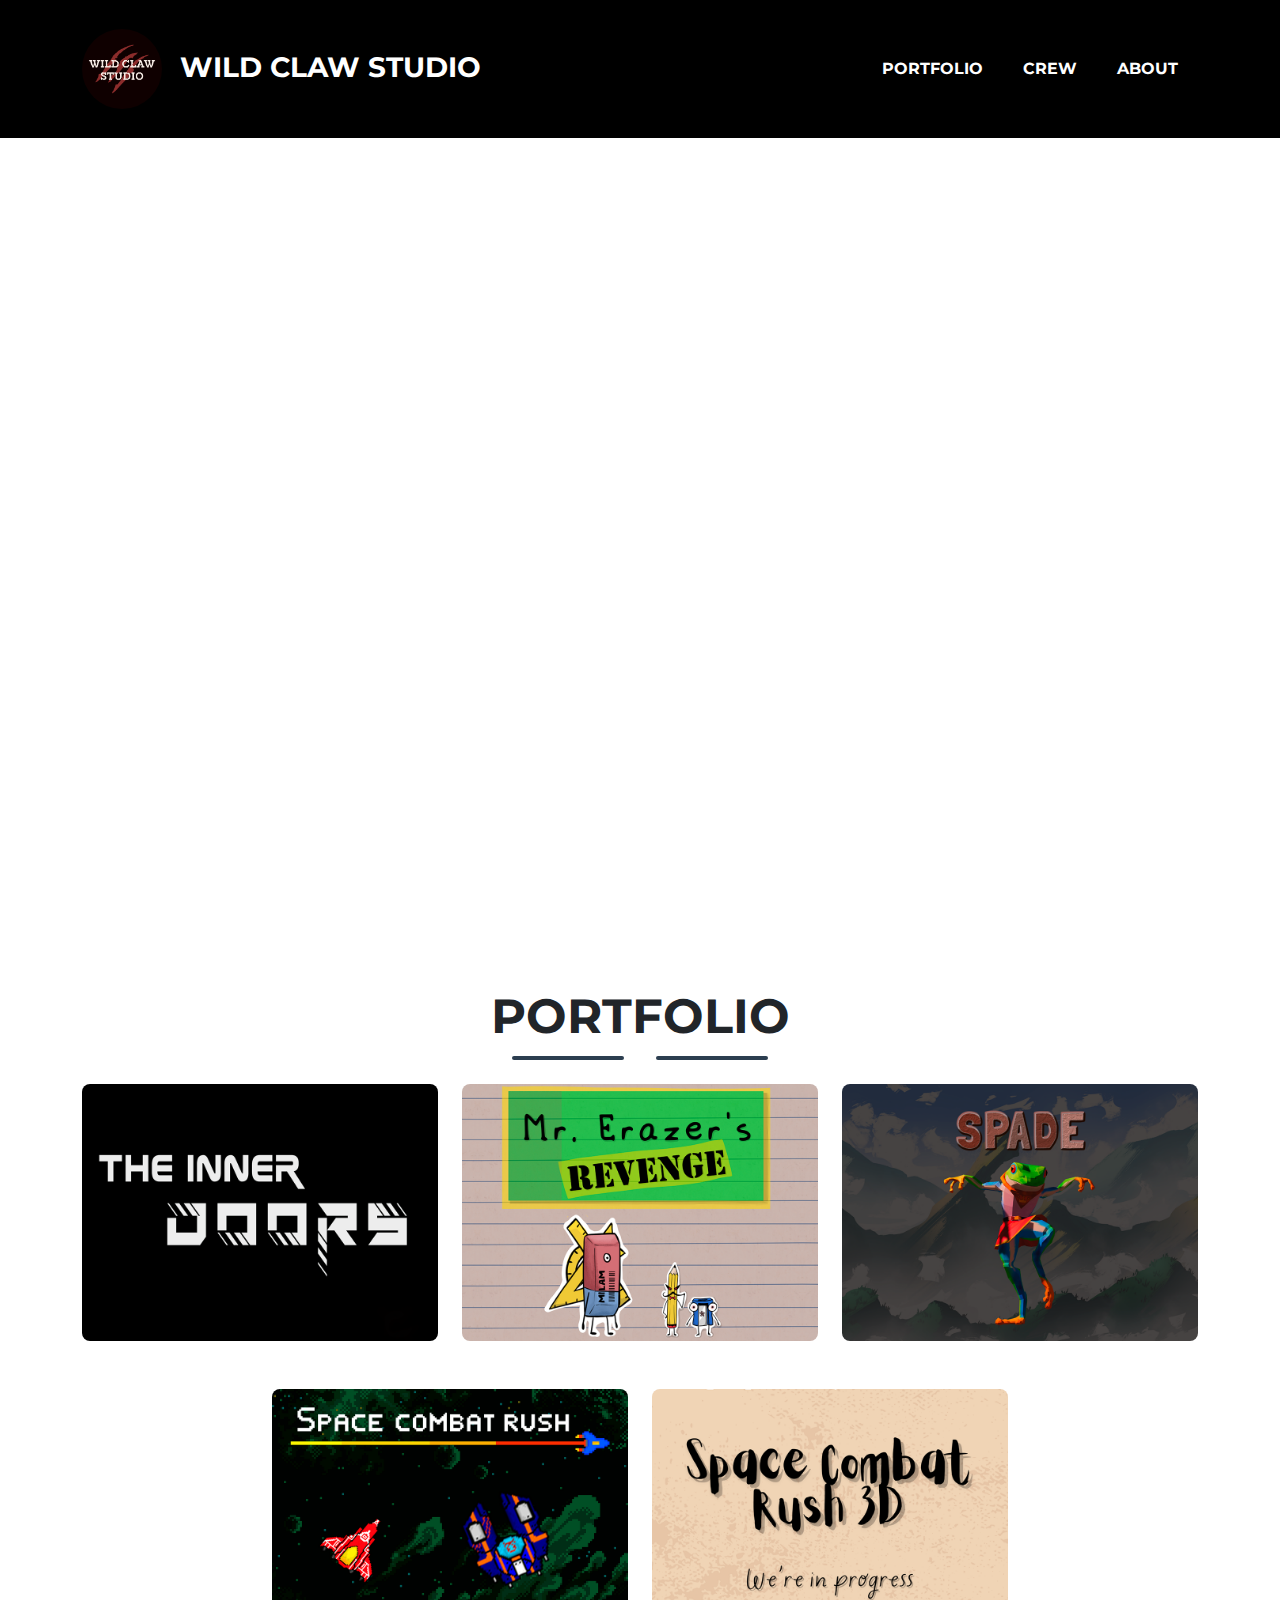
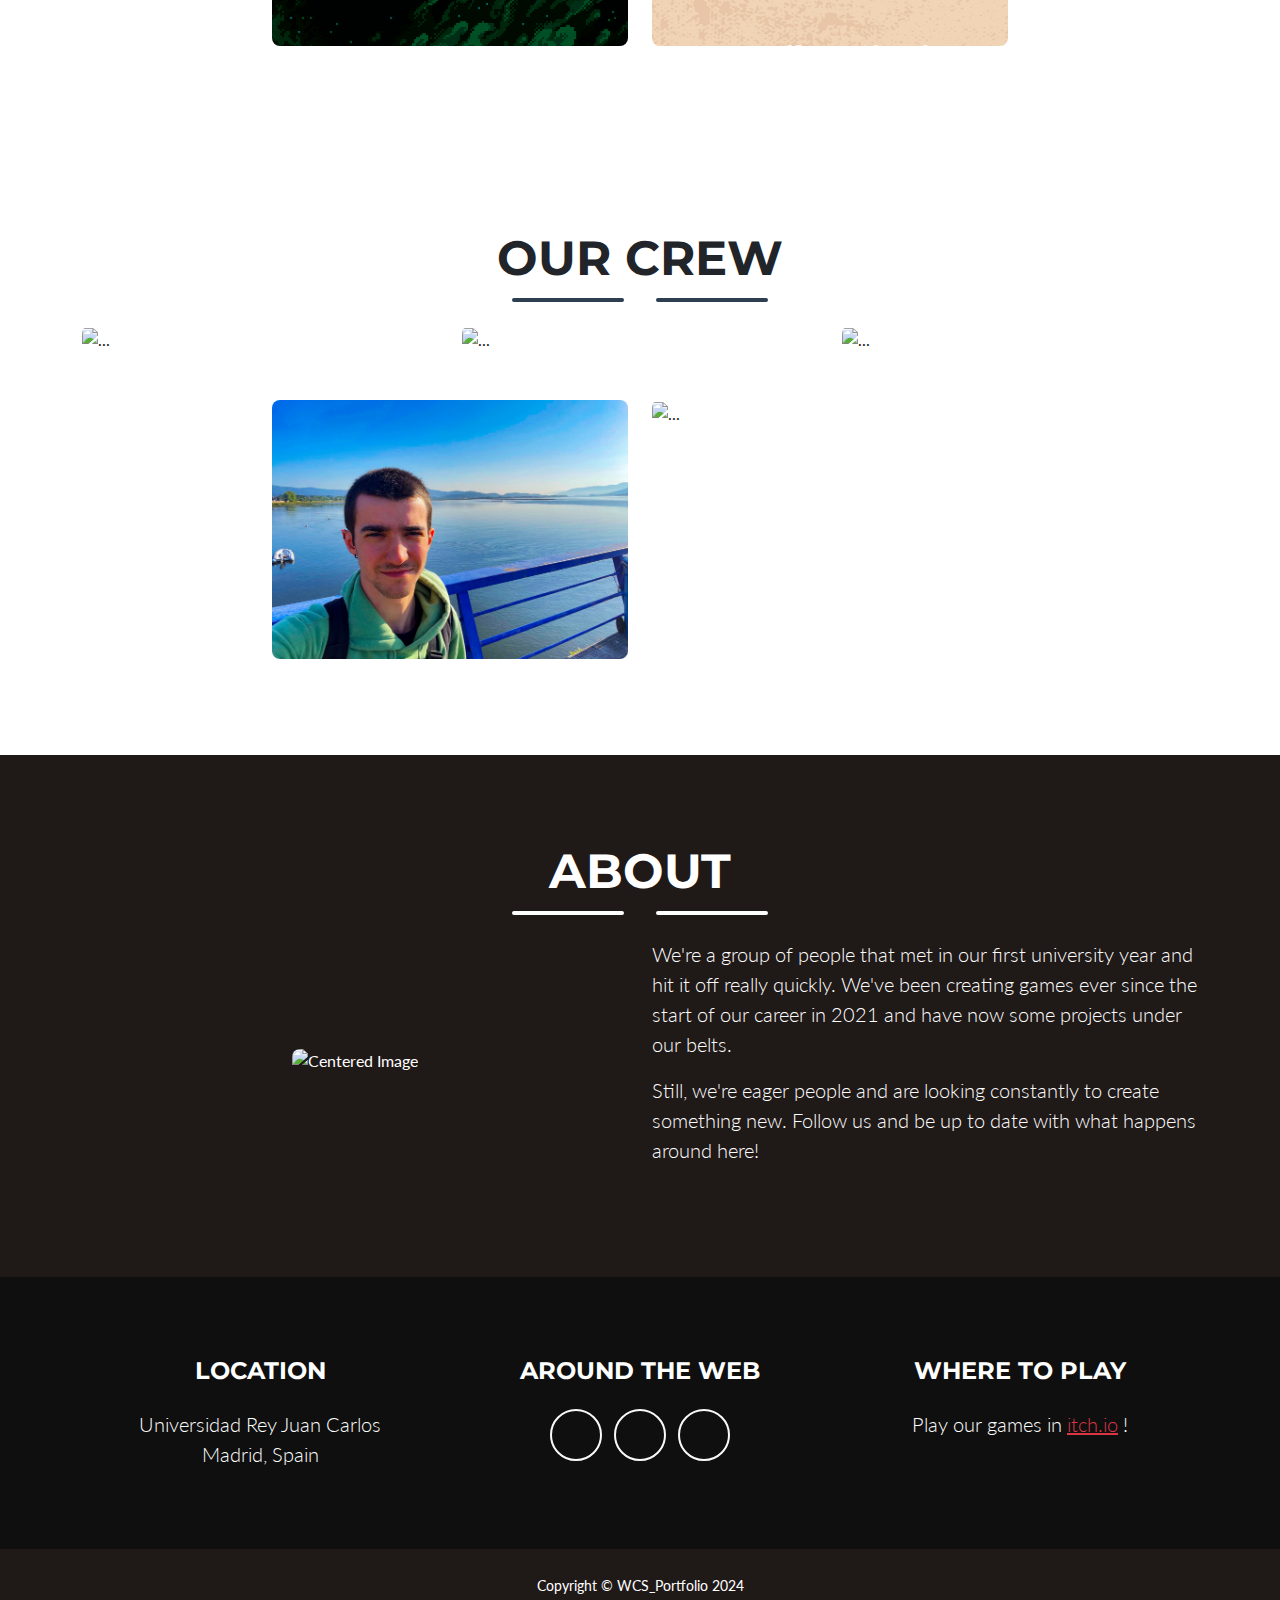
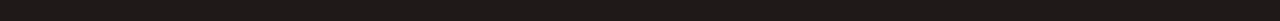
==== index.html @ 709bf6a1 "Arreglos" ====
<!DOCTYPE html>
<html lang="en">

    <head>
        <meta charset="utf-8" />
        <meta name="viewport" content="width=device-width, initial-scale=1, shrink-to-fit=no" />
        <meta name="Company portfolio" content="" />
        <meta name="Wild Claw Studio" content="" />
        <title>Wild Claw Studio - Portfolio</title>
        <!-- Favicon-->
        <link rel="icon" type="image/png" href="/assets/favicon.png" />
        <!-- Font Awesome icons (free version)-->
        <script src="https://use.fontawesome.com/releases/v6.3.0/js/all.js" crossorigin="anonymous"></script>
        <!-- Google fonts-->
        <link href="https://fonts.googleapis.com/css?family=Montserrat:400,700" rel="stylesheet" type="text/css" />
        <link href="https://fonts.googleapis.com/css?family=Lato:400,700,400italic,700italic" rel="stylesheet" type="text/css" />
        <!-- Core theme CSS (includes Bootstrap)-->
        <link href="css/styles.css" rel="stylesheet" />
    </head>

    <body id="page-top">


        <!-- Navigation-->
        <nav class="navbar navbar-expand-lg bg-black text-uppercase fixed-top" id="mainNav">
            <div class="container">
                <a class="navbar-brand" href="#page-top">
                    <!-- Wild Claw Studio Icon -->
                    <img src="assets/img/Empresa/WildClawLogo.png" alt="Wild Claw Logo" class="rounded-circle" style="width: 80px; height: 80px; margin-right: 10px;">
                    Wild Claw Studio
                </a>
                <button class="navbar-toggler text-uppercase font-weight-bold text-white rounded" type="button" data-bs-toggle="collapse" data-bs-target="#navbarResponsive" aria-controls="navbarResponsive" aria-expanded="false" aria-label="Toggle navigation" style="background-color: #dc3545">
                    Menu
                    <i class="fas fa-bars"></i>
                </button>
                <div class="collapse navbar-collapse" id="navbarResponsive">
                    <ul class="navbar-nav ms-auto">
                        <li class="nav-item mx-0 mx-lg-1"><a class="nav-link py-3 px-0 px-lg-3 rounded" href="#portfolio">Portfolio</a></li>
                        <li class="nav-item mx-0 mx-lg-1"><a class="nav-link py-3 px-0 px-lg-3 rounded" href="#Crew">Crew</a></li>
                        <li class="nav-item mx-0 mx-lg-1"><a class="nav-link py-3 px-0 px-lg-3 rounded" href="#about">About</a></li>
                    </ul>
                </div>
            </div>
        </nav>



        <!-- BANNER WITH TEXT AND VID -->
        <header class="masthead text-white text-center" style="position: relative; overflow: hidden; height: 100vh;">
            <!-- Video Banner -->
            <video autoplay loop muted id="bgVideo" style="position: absolute; width: 100%; height: 100%; top: 0; left: 0; object-fit: cover; z-index: -1;">
                <source src="assets/video/VideoBannerWeb.mp4" type="video/mp4">
                Your browser does not support the video tag.
            </video>

            <div class="container d-flex align-items-center justify-content-center flex-column" style="position: relative; z-index: 1;  height: 100vh;">
                <!-- Heading -->
                <h1 class="masthead-heading text-uppercase mb-0">Wild as the wind</h1>
                <!-- Subheading -->
                <p class="masthead-subheading font-weight-light mb-0">We claw our way to the top</p>
            </div>
        </header>



        <!-- PORTFOLIO SECTION-->
        <section class="page-section portfolio" id="portfolio">
            <div class="container">
                <!-- Portfolio Section Heading-->
                <h2 class="page-section-heading text-center text-uppercase text-secondary mb-0">Portfolio</h2>
                <!-- Icon Divider-->
                <div class="divider-custom">
                    <div class="divider-custom-line" style="color:#1a0f10"></div>
                    <div class="divider-custom-icon" style="color:#1a0f10"><i class="fas fa-star"></i></div>
                    <div class="divider-custom-line" style="color:#1a0f10"></div>
                </div>

                <!-- Portfolio Grid Items-->
                <div class="row justify-content-center">
                    <!-- Portfolio The Inner Doors Item 1-->
                    <div class="col-md-6 col-lg-4 mb-5">
                        <div class="portfolio-item mx-auto" data-bs-toggle="modal" data-bs-target="#portfolioModal1">
                            <div class="portfolio-item-caption d-flex align-items-center justify-content-center h-100 w-100">
                                <div class="portfolio-item-caption-content text-center text-white"><i class="fas fa-plus fa-3x"></i></div>
                            </div>
                            <img class="img-fluid" src="assets/img/portfolio/InnerDoors.png" alt="..." />
                        </div>
                    </div>
                    <!-- Portfolio Mr Erazer's Revenge Item 2-->
                    <div class="col-md-6 col-lg-4 mb-5">
                        <div class="portfolio-item mx-auto" data-bs-toggle="modal" data-bs-target="#portfolioModal2">
                            <div class="portfolio-item-caption d-flex align-items-center justify-content-center h-100 w-100">
                                <div class="portfolio-item-caption-content text-center text-white"><i class="fas fa-plus fa-3x"></i></div>
                            </div>
                            <img class="img-fluid" src="assets/img/portfolio/MrErazersRevenge.png" alt="..." />
                        </div>
                    </div>
                    <!-- Portfolio SPADE Item 3-->
                    <div class="col-md-6 col-lg-4 mb-5">
                        <div class="portfolio-item mx-auto" data-bs-toggle="modal" data-bs-target="#portfolioModal3">
                            <div class="portfolio-item-caption d-flex align-items-center justify-content-center h-100 w-100">
                                <div class="portfolio-item-caption-content text-center text-white"><i class="fas fa-plus fa-3x"></i></div>
                            </div>
                            <img class="img-fluid" src="assets/img/portfolio/SPADE.png" alt="..." />
                        </div>
                    </div>
                    <!-- Portfolio SCR Item 4-->
                    <div class="col-md-6 col-lg-4 mb-5 mb-lg-0">
                        <div class="portfolio-item mx-auto" data-bs-toggle="modal" data-bs-target="#portfolioModal4">
                            <div class="portfolio-item-caption d-flex align-items-center justify-content-center h-100 w-100">
                                <div class="portfolio-item-caption-content text-center text-white"><i class="fas fa-plus fa-3x"></i></div>
                            </div>
                            <img class="img-fluid" src="assets/img/portfolio/SCR.png" alt="..." />
                        </div>
                    </div>
                    <!-- Portfolio SCR 3D Item 5-->
                    <div class="col-md-6 col-lg-4 mb-5 mb-md-0">
                        <div class="portfolio-item mx-auto" data-bs-toggle="modal" data-bs-target="#portfolioModal5">
                            <div class="portfolio-item-caption d-flex align-items-center justify-content-center h-100 w-100">
                                <div class="portfolio-item-caption-content text-center text-white"><i class="fas fa-plus fa-3x"></i></div>
                            </div>
                            <img class="img-fluid" src="assets/img/portfolio/SCR3D.png" alt="..." />
                        </div>
                    </div>
                </div>
            </div>
        </section>


        <!-- DEVELOPERS SECTION -->
    <section class="page-section portfolio" id="Crew">
        <div class="container">
            <!-- Portfolio Section Heading-->
            <h2 class="page-section-heading text-center text-uppercase text-secondary mb-0">Our Crew</h2>
            <!-- Icon Divider-->
            <div class="divider-custom">
                <div class="divider-custom-line" style="color:#1a0f10"></div>
                <div class="divider-custom-icon" style="color:#1a0f10"><i class="fas fa-star"></i></div>
                <div class="divider-custom-line" style="color:#1a0f10"></div>
            </div>
            <!-- Portfolio Grid Items-->
            <div class="row justify-content-center">
            <!-- Portfolio Jose Item 1-->
                <div class="col-md-6 col-lg-4 mb-5">
                    <div class="portfolio-item mx-auto" data-bs-toggle="modal" data-bs-target="#desarrolladoresModal1">
                        <div class="portfolio-item-caption d-flex align-items-center justify-content-center h-100 w-100">
                            <div class="portfolio-item-caption-content text-center text-white"><i class="fas fa-plus fa-3x"></i></div>
                        </div>
                        <img class="img-fluid" src="assets/img/Desarrolladores/MiguelAngelExterno.png" alt="..." />
                    </div>
                </div>
                <!-- Portfolio Tasia Item 2-->
                <div class="col-md-6 col-lg-4 mb-5">
                    <div class="portfolio-item mx-auto" data-bs-toggle="modal" data-bs-target="#desarrolladoresModal2">
                        <div class="portfolio-item-caption d-flex align-items-center justify-content-center h-100 w-100">
                            <div class="portfolio-item-caption-content text-center text-white"><i class="fas fa-plus fa-3x"></i></div>
                        </div>
                        <img class="img-fluid" src="assets/img/Desarrolladores/TasiaExterno.png" alt="..." />
                    </div>
                </div>
                <!-- Portfolio Jesus Item 3-->
                <div class="col-md-6 col-lg-4 mb-5">
                    <div class="portfolio-item mx-auto" data-bs-toggle="modal" data-bs-target="#desarrolladoresModal3">
                        <div class="portfolio-item-caption d-flex align-items-center justify-content-center h-100 w-100">
                            <div class="portfolio-item-caption-content text-center text-white"><i class="fas fa-plus fa-3x"></i></div>
                        </div>
                        <img class="img-fluid" src="assets/img/Desarrolladores/JesusExterno.png" alt="..." />
                    </div>
                </div>
                <!-- Portfolio Jorge Item 4-->
                <div class="col-md-6 col-lg-4 mb-5 mb-lg-0">
                    <div class="portfolio-item mx-auto" data-bs-toggle="modal" data-bs-target="#desarrolladoresModal4">
                        <div class="portfolio-item-caption d-flex align-items-center justify-content-center h-100 w-100">
                            <div class="portfolio-item-caption-content text-center text-white"><i class="fas fa-plus fa-3x"></i></div>
                        </div>
                        <img class="img-fluid" src="assets/img/Desarrolladores/JorgeExterno.png" alt="..." />
                    </div>
                </div>
                <!-- Portfolio Miguel Angel Item 5-->
                <div class="col-md-6 col-lg-4 mb-5 mb-md-0">
                    <div class="portfolio-item mx-auto" data-bs-toggle="modal" data-bs-target="#desarrolladoresModal5">
                        <div class="portfolio-item-caption d-flex align-items-center justify-content-center h-100 w-100">
                            <div class="portfolio-item-caption-content text-center text-white"><i class="fas fa-plus fa-3x"></i></div>
                        </div>
                        <img class="img-fluid" src="assets/img/Desarrolladores/MiguelAngelExterno.png" alt="..." />
                    </div>
                </div>
            </div>
        </div>
    </section>


        <!-- ABOUT SECTION -->
        <section class="page-section text-white mb-0" id="about" style="background-color: rgb(31, 25, 24)">
            <div class="container">
                <!-- About Section Heading-->
                <h2 class="page-section-heading text-center text-uppercase text-white">About</h2>
                <!-- Icon Divider-->
                <div class="divider-custom divider-light">
                    <div class="divider-custom-line"></div>
                    <div class="divider-custom-icon"><i class="fas fa-star"></i></div>
                    <div class="divider-custom-line"></div>
                </div>
                <!-- About Section Content-->
                <div class="row justify-content-center align-items-center"> <!-- Center the row content -->
                    <div class="col-lg-6 text-center"> <!-- Center image inside this column -->
                        <img src="assets/img/Empresa/ImagenEquipo.png" class="img-fluid rounded" alt="Centered Image" style="max-width: 75%; height: auto;">
                    </div>
                    <div class="col-lg-6"> <!-- Text column -->
                        <p class="lead mb-3">We're a group of people that met in our first university year and hit it off really quickly. We've been creating games ever since the start of our career in 2021 and have now some projects under our belts.</p>
                        <p class="lead">Still, we're eager people and are looking constantly to create something new. Follow us and be up to date with what happens around here!</p>
                    </div>
                </div>
            </div>
        </section>

        <!-- Footer-->
        <footer class="footer text-center">
            <div class="container">
                <div class="row">
                    <!-- Footer Location-->
                    <div class="col-lg-4 mb-5 mb-lg-0">
                        <h4 class="text-uppercase mb-4">Location</h4>
                        <p class="lead mb-0">
                            Universidad Rey Juan Carlos
                            <br />
                            Madrid, Spain
                        </p>
                    </div>
                    <!-- Footer Social Icons-->
                    <div class="col-lg-4 mb-5 mb-lg-0">
                        <h4 class="text-uppercase mb-4">Around the Web</h4>
                        <a class="btn btn-outline-light btn-social mx-1" href="https://www.youtube.com/@WildClawGS?app=desktop"><i class="fab fa-fw fa-youtube"></i></a>
                        <a class="btn btn-outline-light btn-social mx-1" href="https://www.instagram.com/wild_claw_studio?utm_source=ig_web_button_share_sheet&igsh=ZDNlZDc0MzIxNw=="><i class="fab fa-fw fa-instagram"></i></a>
                        <a class="btn btn-outline-light btn-social mx-1" href="https://x.com/WildClawStudio"><i class="fab fa-fw fa-twitter"></i></a> 
                        <!-- <a class="btn btn-outline-light btn-social mx-1" href="#!"><i class="fab fa-fw fa-dribbble"></i></a> -->
                    </div>
                    <!-- Footer About Text-->
                    <div class="col-lg-4">
                        <h4 class="text-uppercase mb-4">Where to play</h4>
                        <p class="lead mb-0">
                            Play our games in
                            <a href="https://wild-claw-studio.itch.io/">itch.io</a>
                            !
                        </p>
                    </div>
                </div>
            </div>
        </footer>
        <!-- Copyright Section-->
        <div class="copyright py-4 text-center text-white">
            <div class="container"><small>Copyright &copy; WCS_Portfolio 2024</small></div>
        </div>



        <!-- PORTFOLIO MODALS-->
        <!-- Portfolio The Inner Doors Modal 1-->
        <div class="portfolio-modal modal fade" id="portfolioModal1" tabindex="-1" aria-labelledby="portfolioModal1" aria-hidden="true">
            <div class="modal-dialog modal-xl">
                <div class="modal-content">
                    <div class="modal-header border-0">
                        <button class="btn-close" type="button" data-bs-dismiss="modal" aria-label="Close"></button>
                    </div>
                    <div class="modal-body text-center pb-5">
                        <div class="container">
                            <div class="row justify-content-center">
                                <div class="col-lg-8">
                                    <!-- Portfolio Modal - Title-->
                                    <h2 class="portfolio-modal-title text-secondary text-uppercase mb-0">The Inner Doors</h2>
                                    <!-- Icon Divider-->
                                    <div class="divider-custom">
                                        <div class="divider-custom-line" style="color:#1a0f10"></div>
                                        <div class="divider-custom-icon" style="color:#1a0f10"><i class="fas fa-star"></i></div>
                                        <div class="divider-custom-line" style="color:#1a0f10"></div>
                                    </div>
                                    <!-- Portfolio Modal - Video -->
                                    <div class="video-container">
                                        <iframe id="videoIframe" src="https://www.youtube.com/embed/ds75GTA6XdU?si=R1LCdUAEMw5RJts6" frameborder="0" allowfullscreen></iframe>
                                    </div>
                                    <!-- Portfolio Modal catch text-->
                                    <p class="mb-4"></p>
                                    <p class="mb-0">Inmerse yourself in a futuristic world full of tension and mystery where everything looks like a game.</p>
                                    <p class="mb-4">Just... maybe... your decisions tell something about yourself outside of the game.</p>
                                    <!-- Portfolio Modal - Text with URL to Itchio page-->
                                    <p class="mb-4">Download our game on <a href="https://tasiatas.itch.io/the-inner-doors" target="_blank" rel="noopener noreferrer">Itch.io</a></p>
                                    <button class="btn btn-primary" data-bs-dismiss="modal">
                                        <i class="fas fa-xmark fa-fw"></i>
                                        Close Window
                                    </button>
                                </div>
                            </div>
                        </div>
                    </div>
                </div>
            </div>
        </div>
        <!-- SCRIPTS FOR MODALS -->
        <script>
            // Detener el video al cerrar el modal
            const videoModal = document.getElementById('portfolioModal1');
            videoModal.addEventListener('hidden.bs.modal', function () {
                const videoIframe = document.getElementById('videoIframe');
                videoIframe.src = videoIframe.src; // Reinicia el iframe para detener la reproducción
            });
        </script>

        <!-- Portfolio Mr Erazer's Revenge Modal 2-->
        <div class="portfolio-modal modal fade" id="portfolioModal2" tabindex="-1" aria-labelledby="portfolioModal2" aria-hidden="true">
            <div class="modal-dialog modal-xl">
                <div class="modal-content">
                    <div class="modal-header border-0"><button class="btn-close" type="button" data-bs-dismiss="modal" aria-label="Close"></button></div>
                    <div class="modal-body text-center pb-5">
                        <div class="container">
                            <div class="row justify-content-center">
                                <div class="col-lg-8">
                                    <!-- Portfolio Modal - Title-->
                                    <h2 class="portfolio-modal-title text-secondary text-uppercase mb-0">Mr. Erazer´s revenge</h2>
                                    <!-- Icon Divider-->
                                    <div class="divider-custom">
                                        <div class="divider-custom-line" style="color:#1a0f10"></div>
                                        <div class="divider-custom-icon" style="color:#1a0f10"><i class="fas fa-star"></i></div>
                                        <div class="divider-custom-line" style="color:#1a0f10"></div>
                                    </div>
                                    <!-- Portfolio Modal - Carrousel-->
                                    <div id="carouselExample" class="carousel slide mb-4" data-bs-ride="carousel">
                                        <div class="carousel-inner">
                                            <!-- Image 1 -->
                                            <div class="carousel-item active">
                                                <img class="img-fluid rounded" src="assets/img/portfolio/MERImg1.png" alt="Image 1">
                                            </div>
                                            <!-- Image 2 -->
                                            <div class="carousel-item">
                                                <img class="img-fluid rounded" src="assets/img/portfolio/MERImg2.png" alt="Image 2">
                                            </div>
                                            <!-- Image 3 -->
                                            <div class="carousel-item">
                                                <img class="img-fluid rounded" src="assets/img/portfolio/MERImg3.png" alt="Image 3">
                                            </div>
                                        </div>
                                        <!-- Carousel Controls -->
                                        <button class="carousel-control-prev" type="button" data-bs-target="#carouselExample" data-bs-slide="prev">
                                            <span class="carousel-control-prev-icon" aria-hidden="true"></span>
                                            <span class="visually-hidden">Previous</span>
                                        </button>
                                        <button class="carousel-control-next" type="button" data-bs-target="#carouselExample" data-bs-slide="next">
                                            <span class="carousel-control-next-icon" aria-hidden="true"></span>
                                            <span class="visually-hidden">Next</span>
                                        </button>
                                    </div>
                                    <!-- Portfolio Modal - Text-->
                                    <p class="mb-0">Come help our dear darling Mr Erazer to get his revenge on our final bosses!</p>
                                    <p class="mb-4">Have some fun playing a difficult platform game while enjoying some nice views!</p>
                                    <p class="mb-4">Download our game on <a href="https://lordorco.itch.io/mr-erazers-revenge" target="_blank" rel="noopener noreferrer">Itch.io</a></p>
                                    <button class="btn btn-primary" data-bs-dismiss="modal">
                                        <i class="fas fa-xmark fa-fw"></i>
                                        Close Window
                                    </button>
                                </div>
                            </div>
                        </div>
                    </div>
                </div>
            </div>
        </div>

        <!-- Portfolio Modal 3-->
        <div class="portfolio-modal modal fade" id="portfolioModal3" tabindex="-1" aria-labelledby="portfolioModal3" aria-hidden="true">
            <div class="modal-dialog modal-xl">
                <div class="modal-content">
                    <div class="modal-header border-0"><button class="btn-close" type="button" data-bs-dismiss="modal" aria-label="Close"></button></div>
                    <div class="modal-body text-center pb-5">
                        <div class="container">
                            <div class="row justify-content-center">
                                <div class="col-lg-8">
                                    <!-- Portfolio Modal - Title-->
                                    <h2 class="portfolio-modal-title text-secondary text-uppercase mb-0">SPADE</h2>
                                    <!-- Icon Divider-->
                                    <div class="divider-custom">
                                        <div class="divider-custom-line" style="color:#1a0f10"></div>
                                        <div class="divider-custom-icon" style="color:#1a0f10"><i class="fas fa-star"></i></div>
                                        <div class="divider-custom-line" style="color:#1a0f10"></div>
                                    </div>
                                    <!-- Portfolio Modal - Carrousel-->
                                    <div id="carouselExample2" class="carousel slide mb-4" data-bs-ride="carousel">
                                        <div class="carousel-inner">
                                            <!-- Image 1 -->
                                            <div class="carousel-item active">
                                                <img class="img-fluid rounded" src="assets/img/portfolio/SPADEImg1.png" alt="Image 1">
                                            </div>
                                            <!-- Image 2 -->
                                            <div class="carousel-item">
                                                <img class="img-fluid rounded" src="assets/img/portfolio/SPADEImg2.png" alt="Image 2">
                                            </div>
                                            <!-- Image 3 -->
                                            <div class="carousel-item">
                                                <img class="img-fluid rounded" src="assets/img/portfolio/SPADEImg3.png" alt="Image 3">
                                            </div>
                                        </div>
                                        <!-- Carousel Controls -->
                                        <button class="carousel-control-prev" type="button" data-bs-target="#carouselExample2" data-bs-slide="prev">
                                            <span class="carousel-control-prev-icon" aria-hidden="true"></span>
                                            <span class="visually-hidden">Previous</span>
                                        </button>
                                        <button class="carousel-control-next" type="button" data-bs-target="#carouselExample2" data-bs-slide="next">
                                            <span class="carousel-control-next-icon" aria-hidden="true"></span>
                                            <span class="visually-hidden">Next</span>
                                        </button>
                                    </div>
                                    <!-- Portfolio Modal - Text-->
                                        <p class="mb-0">You like challenging games that just about screw with you?</p>
                                        <p class="mb-0">Everything is set so that you make a mistake.</p>
                                        <p class="mb-4">But you will be a nice person and help Foggy reach his destination, won't you?</p>
                                        <p class="mb-0">You can play or first small demo, but be on the loop for when we release this game!</p>
                                        <p class="mb-4">Download our game on <a href="https://wild-claw-studio.itch.io/spade" target="_blank" rel="noopener noreferrer">Itch.io</a></p>
                                        <button class="btn btn-primary" data-bs-dismiss="modal">
                                        <i class="fas fa-xmark fa-fw"></i>
                                        Close Window
                                    </button>
                                </div>
                            </div>
                        </div>
                    </div>
                </div>
            </div>
        </div>

        <!-- Portfolio Modal 4-->
        <div class="portfolio-modal modal fade" id="portfolioModal4" tabindex="-1" aria-labelledby="portfolioModal4" aria-hidden="true">
            <div class="modal-dialog modal-xl">
                <div class="modal-content">
                    <div class="modal-header border-0"><button class="btn-close" type="button" data-bs-dismiss="modal" aria-label="Close"></button></div>
                    <div class="modal-body text-center pb-5">
                        <div class="container">
                            <div class="row justify-content-center">
                                <div class="col-lg-8">
                                    <!-- Portfolio Modal - Title-->
                                    <h2 class="portfolio-modal-title text-secondary text-uppercase mb-0">Space Combat Rush</h2>
                                    <!-- Icon Divider-->
                                    <div class="divider-custom">
                                        <div class="divider-custom-line" style="color:#1a0f10"></div>
                                        <div class="divider-custom-icon" style="color:#1a0f10"><i class="fas fa-star"></i></div>
                                        <div class="divider-custom-line" style="color:#1a0f10"></div>
                                    </div>
                                    <!-- Portfolio Modal - Carrousel-->
                                    <div id="carouselExample3" class="carousel slide mb-4" data-bs-ride="carousel">
                                        <div class="carousel-inner">
                                            <!-- Image 1 -->
                                            <div class="carousel-item active">
                                                <img class="img-fluid rounded" src="assets/img/portfolio/SCRImg1.png" alt="Image 1">
                                            </div>
                                            <!-- Image 2 -->
                                            <div class="carousel-item">
                                                <img class="img-fluid rounded" src="assets/img/portfolio/SCRImg2.png" alt="Image 2">
                                            </div>
                                            <!-- Image 3 -->
                                            <div class="carousel-item">
                                                <img class="img-fluid rounded" src="assets/img/portfolio/SCRImg3.png" alt="Image 3">
                                            </div>
                                        </div>
                                        <!-- Carousel Controls -->
                                        <button class="carousel-control-prev" type="button" data-bs-target="#carouselExample3" data-bs-slide="prev">
                                            <span class="carousel-control-prev-icon" aria-hidden="true"></span>
                                            <span class="visually-hidden">Previous</span>
                                        </button>
                                        <button class="carousel-control-next" type="button" data-bs-target="#carouselExample3" data-bs-slide="next">
                                            <span class="carousel-control-next-icon" aria-hidden="true"></span>
                                            <span class="visually-hidden">Next</span>
                                        </button>
                                    </div>
                                    <!-- Portfolio Modal - Text-->
                                    <p class="mb-4">Following the classical arcade games, we bring you a simple one about spacecrafts that you can use to challenge your friends!</p>
                                    <p class="mb-4">Download our game on <a href="https://tasiatas.itch.io/space-combat-rush" target="_blank" rel="noopener noreferrer">Itch.io</a></p>
                                    <button class="btn btn-primary" data-bs-dismiss="modal">
                                        <i class="fas fa-xmark fa-fw"></i>
                                        Close Window
                                    </button>
                                </div>
                            </div>
                        </div>
                    </div>
                </div>
            </div>
        </div>

        <!-- Portfolio Modal 5-->
        <div class="portfolio-modal modal fade" id="portfolioModal5" tabindex="-1" aria-labelledby="portfolioModal5" aria-hidden="true">
            <div class="modal-dialog modal-xl">
                <div class="modal-content">
                    <div class="modal-header border-0"><button class="btn-close" type="button" data-bs-dismiss="modal" aria-label="Close"></button></div>
                    <div class="modal-body text-center pb-5">
                        <div class="container">
                            <div class="row justify-content-center">
                                <div class="col-lg-8">
                                    <!-- Portfolio Modal - Title-->
                                    <h2 class="portfolio-modal-title text-secondary text-uppercase mb-0">Space Combat Rush 3D</h2>
                                    <!-- Icon Divider-->
                                    <div class="divider-custom">
                                        <div class="divider-custom-line" style="color:#1a0f10"></div>
                                        <div class="divider-custom-icon" style="color:#1a0f10"><i class="fas fa-star"></i></div>
                                        <div class="divider-custom-line" style="color:#1a0f10"></div>
                                    </div>
                                    <!-- Portfolio Modal - Image-->
                                    <img class="img-fluid rounded mb-5" src="assets/img/portfolio/SCR3D.png" alt="..." />
                                    <!-- Portfolio Modal - Text-->
                                    <p class="mb-0">The return of Space Combat Rush but better and in 3D! You will also be able to play from different computers now!</p>
                                    <p class="mb-4">Follow us on our social media and be the first to know when it's out!</p>
                                    <p class="mb-4">You can also try testing our game on <a href="https://wild-claw-studio.itch.io/space-combat-rush-3d" target="_blank" rel="noopener noreferrer">Itch.io</a></p>
                                    <button class="btn btn-primary" data-bs-dismiss="modal">
                                        <i class="fas fa-xmark fa-fw"></i>
                                        Close Window
                                    </button>
                                </div>
                            </div>
                        </div>
                    </div>
                </div>
            </div>
        </div>

        <!-- Developer Modals-->
        <!-- Developer Jose Modal 1-->
        <div class="portfolio-modal modal fade" id="desarrolladoresModal1" tabindex="-1" aria-labelledby="desarrolladoresModal1" aria-hidden="true">
            <div class="modal-dialog modal-xl">
                <div class="modal-content">
                    <div class="modal-header border-0"><button class="btn-close" type="button" data-bs-dismiss="modal" aria-label="Close"></button></div>
                    <div class="modal-body text-center pb-5">
                        <div class="container">
                            <div class="row justify-content-center">
                                <div class="col-lg-8">
                                    <!-- Portfolio Modal Content -->
                                    <h2 class="portfolio-modal-title text-secondary text-uppercase mb-0">José Antonio</h2>
                                    <h4 class="portfolio-modal-subtitle text-secondary text-uppercase mb-0">full programmer</h4>

                                    <!-- Content with Flexbox -->
                                    <div class="modal-body-content">
                                        <!-- Portfolio Modal - Image-->
                                        <img class="img-fluid rounded mb-5 modal-image" src="assets/img/Desarrolladores/MiguelAngelInterno.png" alt="..." />
                                        <!-- Portfolio Modal - Text Section -->
                                        <div class="text-container">
                                            <p class="mb-0"><strong>Presentation</strong></p>
                                            <p class="mb-4 ms-3"> Hi, my name is José Antonio and I'm the main programmer of this group. I tend to keep it short and simple. </p>
                                            <p class="mb-0"><strong>Curiosities</strong> </p>
                                            <p class="mb-4 ms-3"> I am a programmer, so i live in a constant hell. </p>
                                            <p class="mb-0"><strong>Work</strong> </p>
                                            <p class="mb-4 ms-3"> I make the software you enjoy functional enough for you not to sue us. </p>
                                            <p class="mb-0"><strong>5 games he likes</strong> </p>
                                            <p class="mb-4 ms-3"> Dragon Quest VIII, Dragon Ball Z Budokai 3, The Legend of Zelda Twilight Princess, Pokemon Gold, Mass Effect</p>
                                            <p class="mb-0"><strong>Wild Claw Studio projects he participated in</strong></p>
                                            <p class="mb-4 ms-3"> Mr Erazer's Revenge, The Inner Doors, SPADE, Space Combat Rush, Space Combat Rush 3D </p>
                                        </div>
                                    </div>

                                    <div class="text-container">
                                        <p class="mb-0"><strong>Links</strong> </p>
                                        <p class="mb-0 ms-3"> Instagram: <a href="https://www.instagram.com/jagonmes/?hl=es">@jagonmes</a> </p>
                                        <p class="mb-4 ms-3"> Others: <a href="">Soon</a> </p>
                                    </div>

                                    <button class="btn btn-primary" data-bs-dismiss="modal">
                                        <i class="fas fa-xmark fa-fw"></i>
                                        Close Window
                                    </button>
                                </div>
                            </div>
                        </div>
                    </div>
                </div>
            </div>
        </div>
        <!-- Desarrollador Tasia Modal 2-->
        <div class="portfolio-modal modal fade" id="desarrolladoresModal2" tabindex="-1" aria-labelledby="desarrolladoresModal2" aria-hidden="true">
            <div class="modal-dialog modal-xl">
                <div class="modal-content">
                    <div class="modal-header border-0"><button class="btn-close" type="button" data-bs-dismiss="modal" aria-label="Close"></button></div>
                    <div class="modal-body text-center pb-5">
                        <div class="container">
                            <div class="row justify-content-center">
                                <div class="col-lg-8">
                                    <!-- Portfolio Modal Content -->
                                    <h2 class="portfolio-modal-title text-secondary text-uppercase mb-0">Tasia</h2>
                                    <h4 class="portfolio-modal-subtitle text-secondary text-uppercase mb-0">2D/3D artist</h4>

                                    <!-- Content with Flexbox -->
                                    <div class="modal-body-content">
                                        <!-- Portfolio Modal - Image-->
                                        <img class="img-fluid rounded mb-5 modal-image" src="assets/img/Desarrolladores/TasiaInterno.png" alt="..." />
                                        <!-- Portfolio Modal - Text Section -->
                                        <div class="text-container">
                                            <p class="mb-0"><strong>Presentation</strong></p>
                                            <p class="mb-4 ms-3"> Hi everyone! My name is Anastasia, but everybody just calls me Tasia. I love creating stuff: 2D art, 3D art, letter writting, costume building; anything but coding please. Right now I'm aspiring to be a 3D artist or rigger. </p>
                                            <p class="mb-0"><strong>Curiosities</strong> </p>
                                            <p class="mb-4 ms-3">I have outbursts of interests, it's nothing or everything. If I want to read books, I will read 100 (no kidding). But if I suddenly want to learn baking, I will read nothing and bake sweets everyday.</p>
                                            <p class="mb-0"><strong>Work</strong> </p>
                                            <p class="mb-4 ms-3"> I'm the main artist. I tend to work on concept art, character and environment design, character and environment 3D modeling, 3D rigging and 3D animation. I also edit photos and videos. </p>
                                            <p class="mb-0"><strong>5 games she likes</strong> </p>
                                            <p class="mb-4 ms-3">God of War, Baldur's Gate 3, The Witcher 3, Horizon Zero Dawn, Elden Ring</p>
                                        </div>
                                    </div>

                                    <div class="text-container">
                                        <p class="mb-0"><strong>Wild Claw Studio projects she participated in</strong></p>
                                        <p class="mb-4 ms-3"> Mr Erazer's Revenge, The Inner Doors, SPADE, Space Combat Rush, Space Combat Rush 3D </p>
                                        <p class="mb-0"><strong>Links</strong> </p>
                                        <p class="mb-0 ms-3"> Instagram: <a href="https://www.instagram.com/tasiatasart/?__d=1%3Futm_source%3Dig_embed">@tasiatasart</a> </p>
                                        <p class="mb-0 ms-3"> Deviantart: <a href="https://www.deviantart.com/tasiatasart">tasiatasart</a> </p>
                                        <p class="mb-4 ms-3"> Portfolio: <a href="">Soon</a> </p>
                                    </div>

                                    <button class="btn btn-primary" data-bs-dismiss="modal">
                                        <i class="fas fa-xmark fa-fw"></i>
                                        Close Window
                                    </button>
                                </div>
                            </div>
                        </div>
                    </div>
                </div>
            </div>
        </div>
        <!-- Desarrollador Jesus Modal 3-->
        <div class="portfolio-modal modal fade" id="desarrolladoresModal3" tabindex="-1" aria-labelledby="desarrolladoresModal3" aria-hidden="true">
            <div class="modal-dialog modal-xl">
                <div class="modal-content">
                    <div class="modal-header border-0"><button class="btn-close" type="button" data-bs-dismiss="modal" aria-label="Close"></button></div>
                    <div class="modal-body text-center pb-5">
                        <div class="container">
                            <div class="row justify-content-center">
                                <div class="col-lg-8">
                                    <!-- Portfolio Modal Content -->
                                    <h2 class="portfolio-modal-title text-secondary text-uppercase mb-0">Jesús</h2>
                                    <h4 class="portfolio-modal-subtitle text-secondary text-uppercase mb-0">programmer, game designer and 2D artist</h4>

                                    <!-- Content with Flexbox -->
                                    <div class="modal-body-content">
                                        <!-- Portfolio Modal - Image-->
                                        <img class="img-fluid rounded mb-5 modal-image" src="assets/img/Desarrolladores/JesusInterno.png" alt="..." />
                                        <!-- Portfolio Modal - Text Section -->
                                        <div class="text-container">
                                            <p class="mb-0"><strong>Presentation</strong></p>
                                            <p class="mb-4 ms-3"> Hi there! My name is Jesus. I've loved playing video games since I was a little kid; I´ve been amused by it's art, the stories and how fun the levels are. Now, my personal goal is to create amazing games that amuse people the same way those did to me.</p>
                                            <p class="mb-0"><strong>Curiosities</strong> </p>
                                            <p class="mb-4 ms-3"> I´ve played video games even before I was able to read. I like any kind of music, each one is a different experience for me. And reading comics is one of my greatest hobbies. </p>
                                            <p class="mb-0"><strong>Work</strong> </p>
                                            <p class="mb-4 ms-3"> I create the narratives and design the main mechanics for our games. However, I do have knowledge of 2D design and programming, it all helps in the creative process.</p>
                                            <p class="mb-0"><strong>5 games he likes</strong> </p>
                                            <p class="mb-4 ms-3"> The Last of Us, Nier: Automata, League of Legends, Mass Effect, Devil May Cry 5. </p>
                                        </div>
                                    </div>

                                    <div class="text-container">
                                        <p class="mb-0"><strong>Wild Claw Studio projects he participated in</strong></p>
                                        <p class="mb-4 ms-3"> Mr Erazer's Revenge, The Inner Doors, SPADE, Space Combat Rush, Space Combat Rush 3D </p>
                                        <p class="mb-0"><strong>Links</strong> </p>
                                        <p class="mb-0 ms-3"> Instagram: <a href="https://www.instagram.com/jesusbl24/">@jesusbl24</a> </p>
                                        <p class="mb-0 ms-3"> GitHub: <a href="https://github.com/JesusBL24">JesusBL24</a> </p>
                                        <p class="mb-4 ms-3"> Portfolio: <a href="">Soon</a> </p>
                                    </div>

                                    <button class="btn btn-primary" data-bs-dismiss="modal">
                                        <i class="fas fa-xmark fa-fw"></i>
                                        Close Window
                                    </button>
                                </div>
                            </div>
                        </div>
                    </div>
                </div>
            </div>
        </div>
        <!-- Desarrollador Jorge Modal 4-->
        <div class="portfolio-modal modal fade" id="desarrolladoresModal4" tabindex="-1" aria-labelledby="desarrolladoresModal4" aria-hidden="true">
            <div class="modal-dialog modal-xl">
                <div class="modal-content">
                    <div class="modal-header border-0"><button class="btn-close" type="button" data-bs-dismiss="modal" aria-label="Close"></button></div>
                    <div class="modal-body text-center pb-5">
                        <div class="container">
                            <div class="row justify-content-center">
                                <div class="col-lg-8">
                                    <!-- Portfolio Modal Content -->
                                    <h2 class="portfolio-modal-title text-secondary text-uppercase mb-0">Jorge</h2>
                                    <h4 class="portfolio-modal-subtitle text-secondary text-uppercase mb-0">Programmer, musician and 3D artist</h4>

                                    <!-- Content with Flexbox -->
                                    <div class="modal-body-content">
                                        <!-- Portfolio Modal - Image-->
                                        <img class="img-fluid rounded mb-5 modal-image" src="assets/img/Desarrolladores/JorgeInterno.png" alt="..." />
                                        <!-- Portfolio Modal - Text Section -->
                                        <div class="text-container">
                                            <p class="mb-0"><strong>Presentation</strong></p>
                                            <p class="mb-4 ms-3"> Hey! My name is Jorge, and I am the chillest member of Wild Claw Studio. I have always loved playing video games and being able to create them now is amazing. I hope you will enjoy our game developments. </p>
                                            <p class="mb-0"><strong>Curiosities</strong> </p>
                                            <p class="mb-4 ms-3"> I have a broad number of hobbies. I play musical instruments (since I was 12), I form part of competitive LoL teams, I like skateboarding, and over all, I love my 3 cats. </p>
                                            <p class="mb-0"><strong>Work</strong> </p>
                                            <p class="mb-4 ms-3"> I have basic knowledge on several fields in the world of game development, but I usually fulfill one of these roles: programmer, composer or 3D artist. </p>
                                            <p class="mb-0"><strong>5 games he likes</strong> </p>
                                            <p class="mb-4 ms-3"> Elden Ring, League of Legends, CS:GO (CS2), Terraria, Hades 2 </p>
                                        </div>
                                    </div>

                                    <div class="text-container">
                                        <p class="mb-0"><strong>Wild Claw Studio projects he participated in</strong></p>
                                        <p class="mb-4 ms-3"> Mr Erazer's Revenge, The Inner Doors, SPADE, Space Combat Rush, Space Combat Rush 3D </p>
                                        <p class="mb-0"><strong>Links</strong> </p>
                                        <p class="mb-0 ms-3"> Instagram: <a href=" https://www.instagram.com/jorge_jxe/?hl=es">@jorge_jxe</a> </p>
                                        <p class="mb-0 ms-3"> Linkedin: <a href="https://www.linkedin.com/in/jorge-juan-xucl%C3%A1-esparza-36b960250/">Jorge Juan Xuclá Esparza</a> </p>
                                        <p class="mb-4 ms-3"> Portfolio: <a href="">Soon</a> </p>
                                    </div>

                                    <button class="btn btn-primary" data-bs-dismiss="modal">
                                        <i class="fas fa-xmark fa-fw"></i>
                                        Close Window
                                    </button>
                                </div>
                            </div>
                        </div>
                    </div>
                </div>
            </div>
        </div>
        <!-- Desarrollador Modal 5-->
        <div class="portfolio-modal modal fade" id="desarrolladoresModal5" tabindex="-1" aria-labelledby="desarrolladoresModal5" aria-hidden="true">
            <div class="modal-dialog modal-xl">
                <div class="modal-content">
                    <div class="modal-header border-0"><button class="btn-close" type="button" data-bs-dismiss="modal" aria-label="Close"></button></div>
                    <div class="modal-body text-center pb-5">
                        <div class="container">
                            <div class="row justify-content-center">
                                <div class="col-lg-8">
                                    <!-- Portfolio Modal Content -->
                                    <h2 class="portfolio-modal-title text-secondary text-uppercase mb-0">Miguel Ángel</h2>
                                    <h4 class="portfolio-modal-subtitle text-secondary text-uppercase mb-0">2D/3D artist</h4>

                                    <!-- Content with Flexbox -->
                                    <div class="modal-body-content">
                                        <!-- Portfolio Modal - Image-->
                                        <img class="img-fluid rounded mb-5 modal-image" src="assets/img/Desarrolladores/MiguelAngelInterno.png" alt="..." />
                                        <!-- Portfolio Modal - Text Section -->
                                        <div class="text-container">
                                            <p class="mb-0"><strong>Presentation</strong></p>
                                            <p class="mb-4 ms-3"> Hello everyone! I'm Miguel Ángel, although I like to be called Mikel13. I'm passionate about art as I love giving life to the elements and models that emerge from my mind. Although I know how to program a bit, it's not my greatest strength. Currently, my goal is to become a 2D and 3D artist, learning to create art and three-dimensional models efficiently and quickly.</p>
                                            <p class="mb-0"><strong>Curiosities</strong> </p>
                                            <p class="mb-4 ms-3"> Persistent and stubborn. When I set my mind onto something, I don't rest until I achieve it. I would say I’m quite patient to get what I want. I practice Taekwondo, enjoy reading and I'm a big fan of video games. </p>
                                            <p class="mb-0"><strong>Work</strong> </p>
                                            <p class="mb-4 ms-3"> I specialize in 2D and 3D, combining both skills while working on several projects. I’ve worked on games and done commissions such as custom portraits. </p>
                                            <p class="mb-0"><strong>5 games he likes</strong> </p>
                                            <p class="mb-4 ms-3"> God of War, Hotline Miami, Everhood, Balatro, Sea of Stars </p>
                                        </div>
                                    </div>

                                    <div class="text-container">
                                        <p class="mb-0"><strong>Wild Claw Studio projects he participated in</strong></p>
                                        <p class="mb-4 ms-3"> Mr Erazer's Revenge, The Inner Doors, Space Combat Rush, Space Combat Rush 3D </p>
                                        <p class="mb-0"><strong>Links</strong> </p>
                                        <p class="mb-0 ms-3"> Instagram: <a href="https://www.instagram.com/mikel.1305?igsh=MTZlNmkwNnMzanpteg==">@mikel13</a> </p>
                                        <p class="mb-4 ms-3"> Linkedin: <a href="https://www.linkedin.com/in/miguel-angel-jmenez-montemayor-82b39a325/">Miguel Ángel Jiménez Montemayor</a> </p>
                                    </div>

                                    <button class="btn btn-primary" data-bs-dismiss="modal">
                                        <i class="fas fa-xmark fa-fw"></i>
                                        Close Window
                                    </button>
                                </div>
                            </div>
                        </div>
                    </div>
                </div>
            </div>
        </div>
        <!-- Bootstrap core JS-->
        <script src="https://cdn.jsdelivr.net/npm/bootstrap@5.2.3/dist/js/bootstrap.bundle.min.js"></script>
        <!-- Core theme JS-->
        <script src="js/scripts.js"></script>
        <!-- * * * * * * * * * * * * * * * * * * * * * * * * * * * * * * * * * * * * * * * *-->
        <!-- * *                               SB Forms JS                               * *-->
        <!-- * * Activate your form at https://startbootstrap.com/solution/contact-forms * *-->
        <!-- * * * * * * * * * * * * * * * * * * * * * * * * * * * * * * * * * * * * * * * *-->
        <script src="https://cdn.startbootstrap.com/sb-forms-latest.js"></script>

</body>
    
</html>
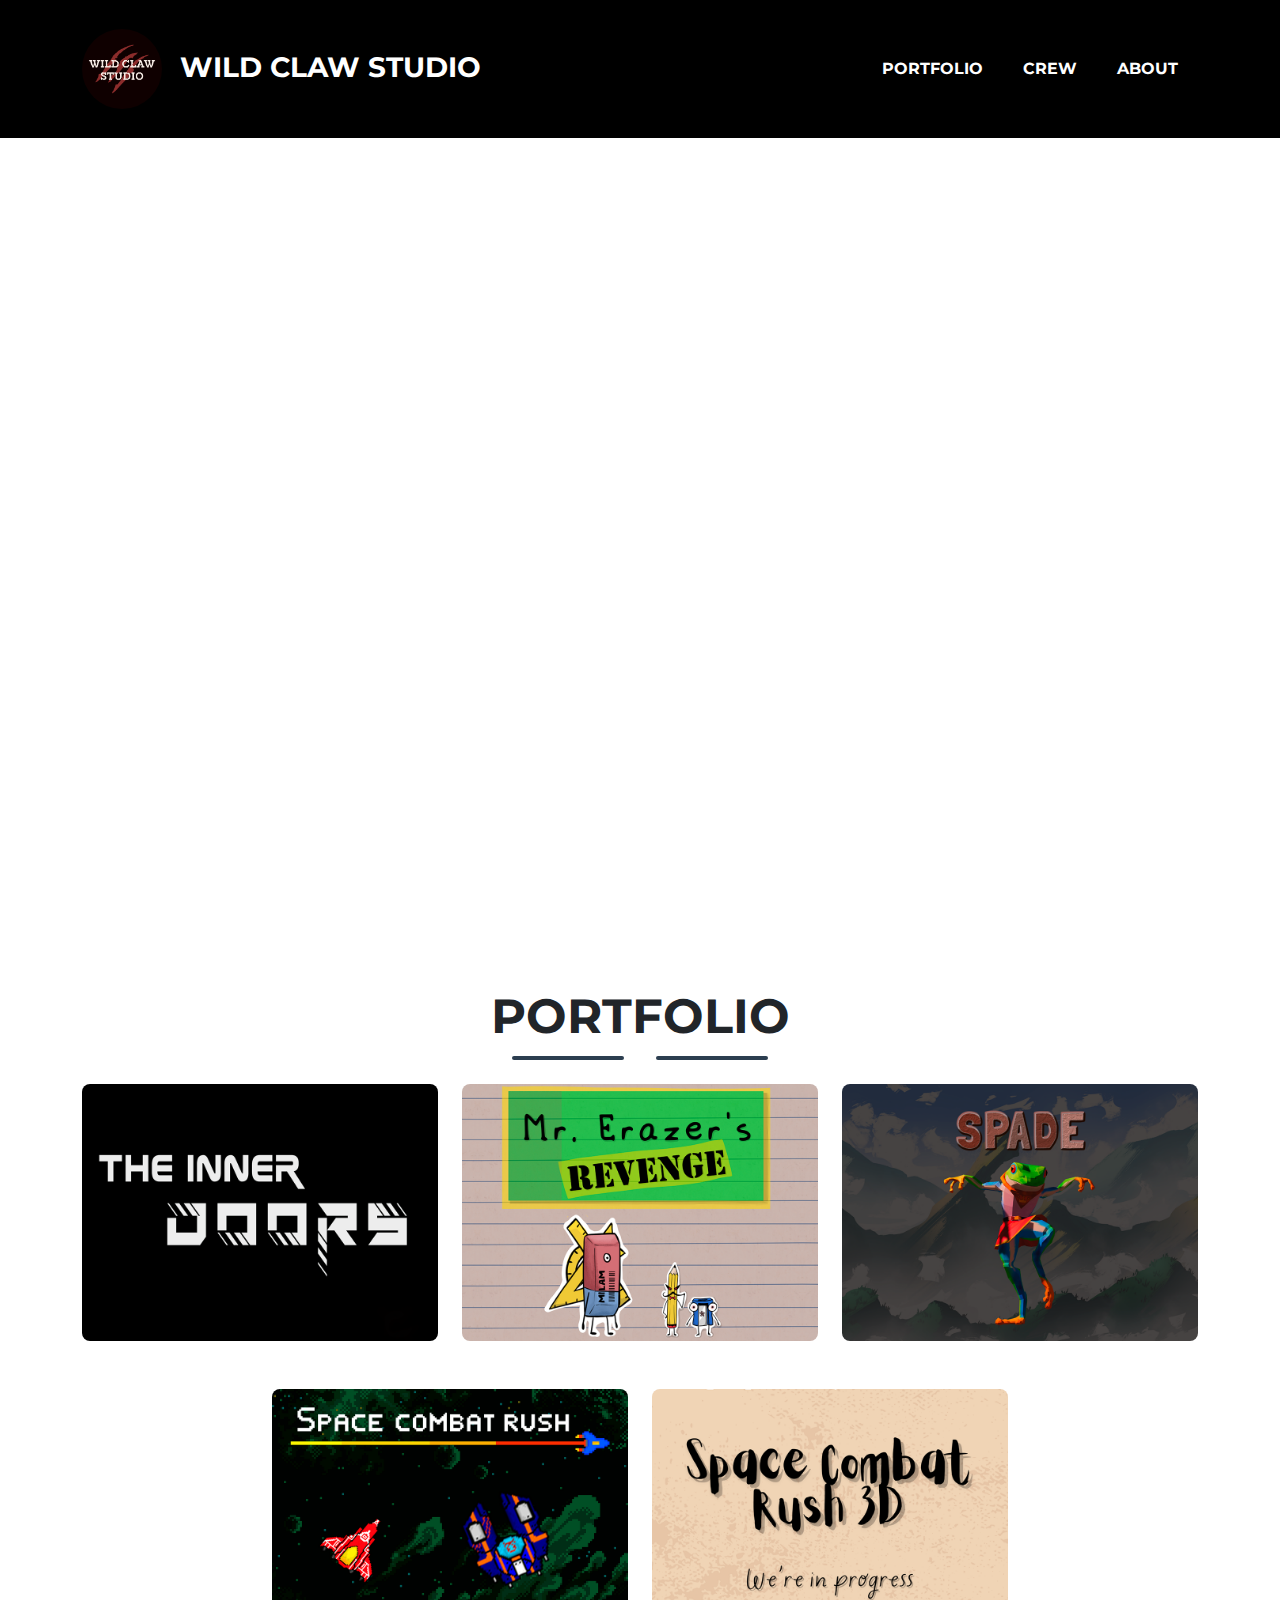
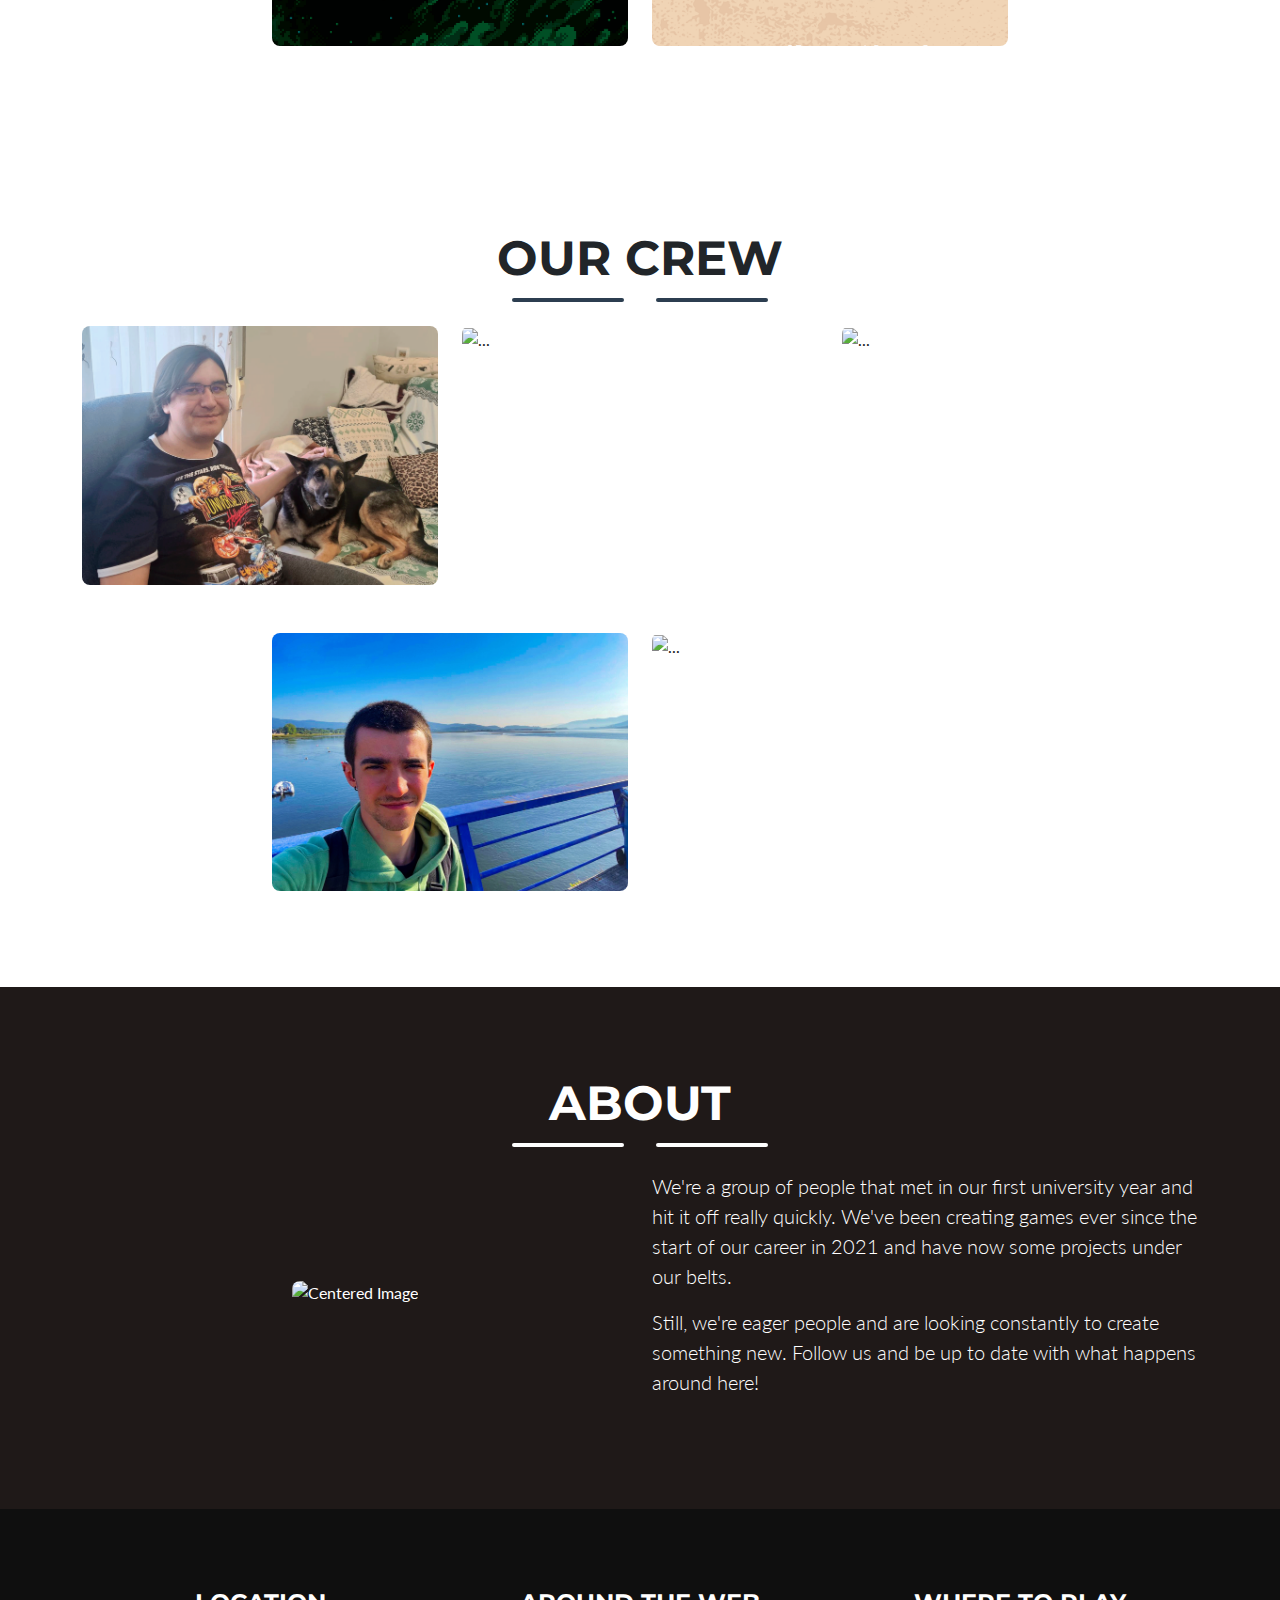
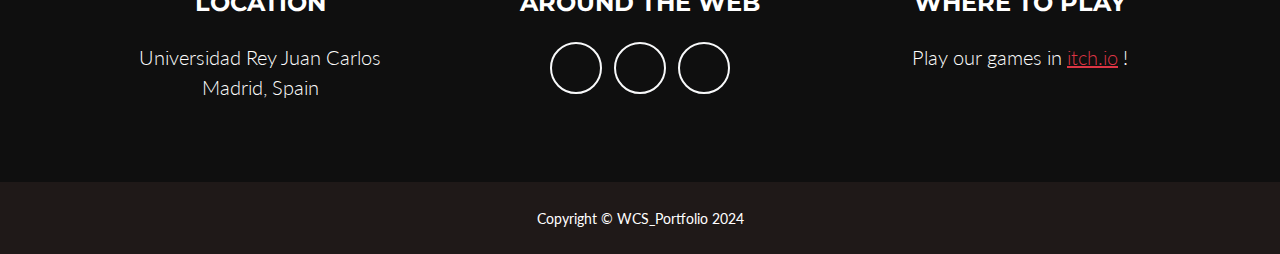
==== commit 2c7afb2d: "Fotos" ====
--- a/index.html
+++ b/index.html
@@ -146,7 +146,7 @@
                         <div class="portfolio-item-caption d-flex align-items-center justify-content-center h-100 w-100">
                             <div class="portfolio-item-caption-content text-center text-white"><i class="fas fa-plus fa-3x"></i></div>
                         </div>
-                        <img class="img-fluid" src="assets/img/Desarrolladores/MiguelAngelExterno.png" alt="..." />
+                        <img class="img-fluid" src="assets/img/Desarrolladores/JoseAntonioExterno.png" alt="..." />
                     </div>
                 </div>
                 <!-- Portfolio Tasia Item 2-->
@@ -535,7 +535,7 @@
                                     <!-- Content with Flexbox -->
                                     <div class="modal-body-content">
                                         <!-- Portfolio Modal - Image-->
-                                        <img class="img-fluid rounded mb-5 modal-image" src="assets/img/Desarrolladores/MiguelAngelInterno.png" alt="..." />
+                                        <img class="img-fluid rounded mb-5 modal-image" src="assets/img/Desarrolladores/JoseAntonioInterno.png" alt="..." />
                                         <!-- Portfolio Modal - Text Section -->
                                         <div class="text-container">
                                             <p class="mb-0"><strong>Presentation</strong></p>
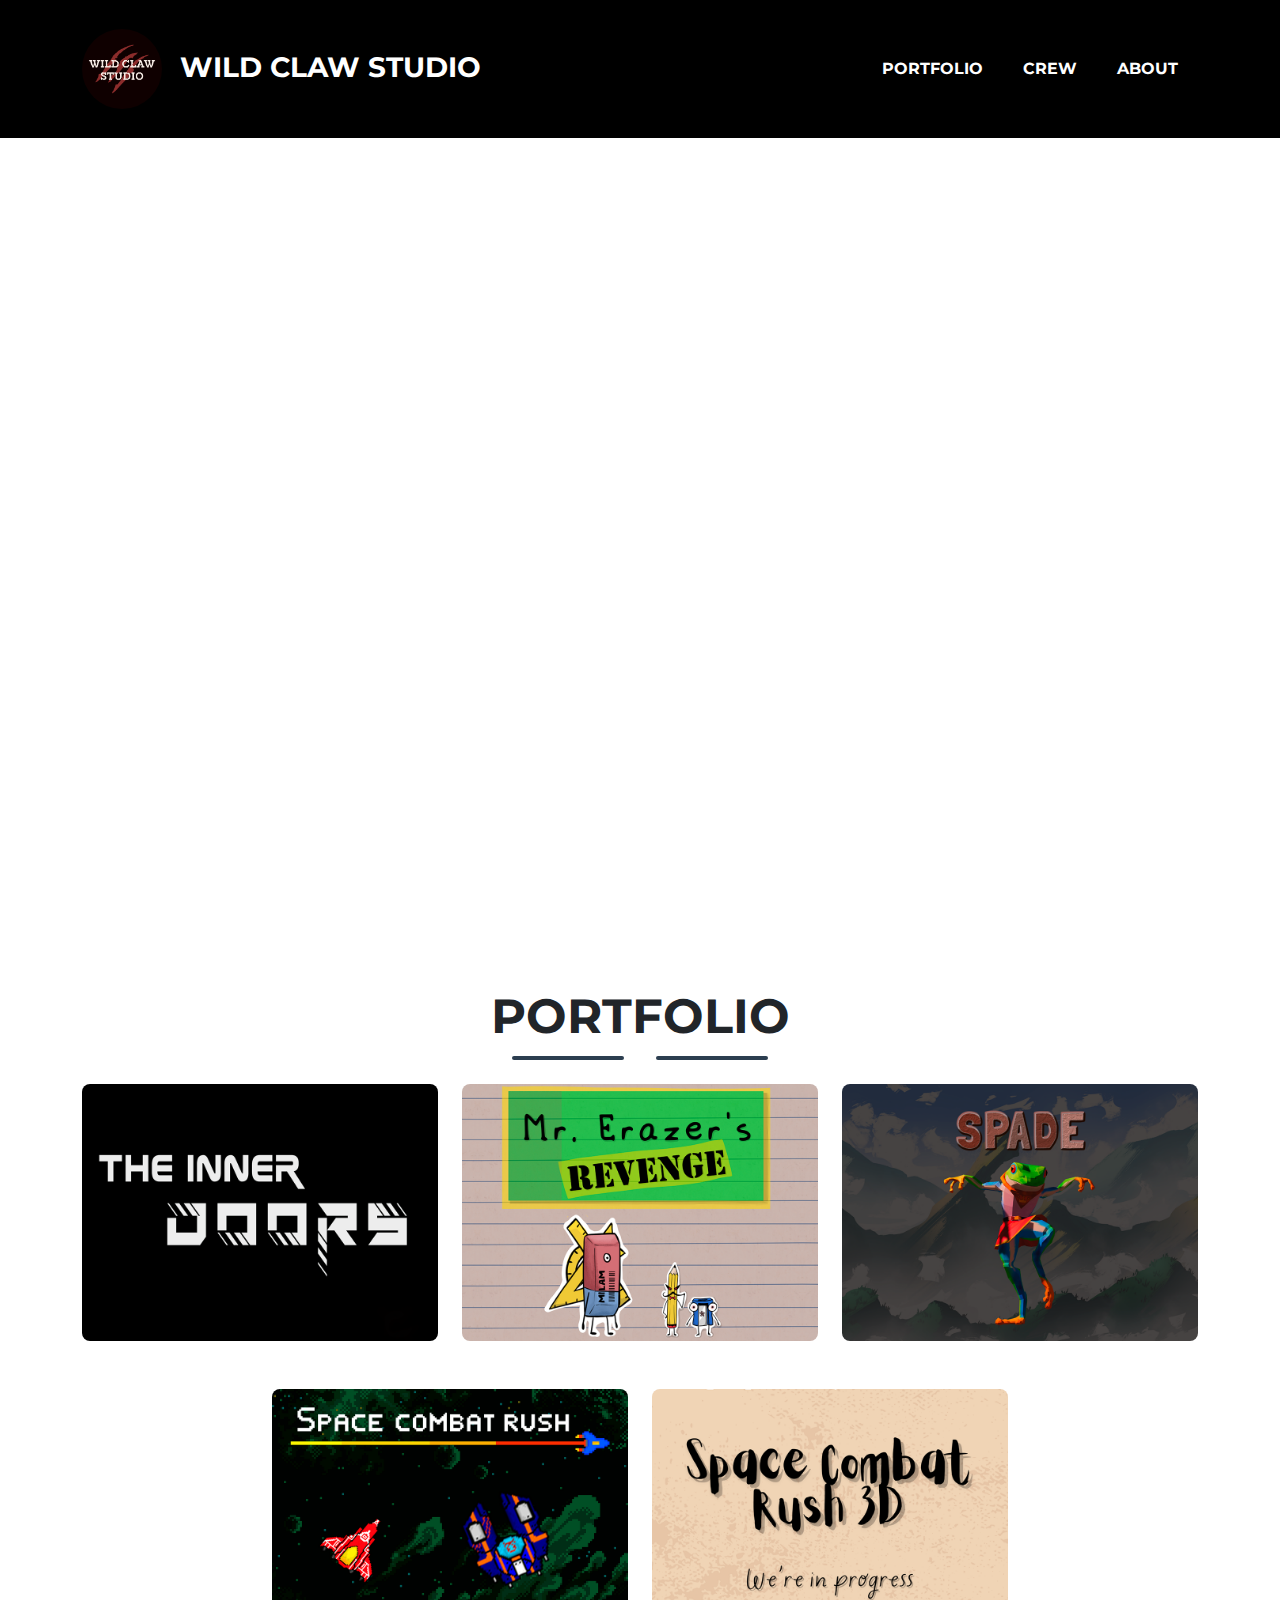
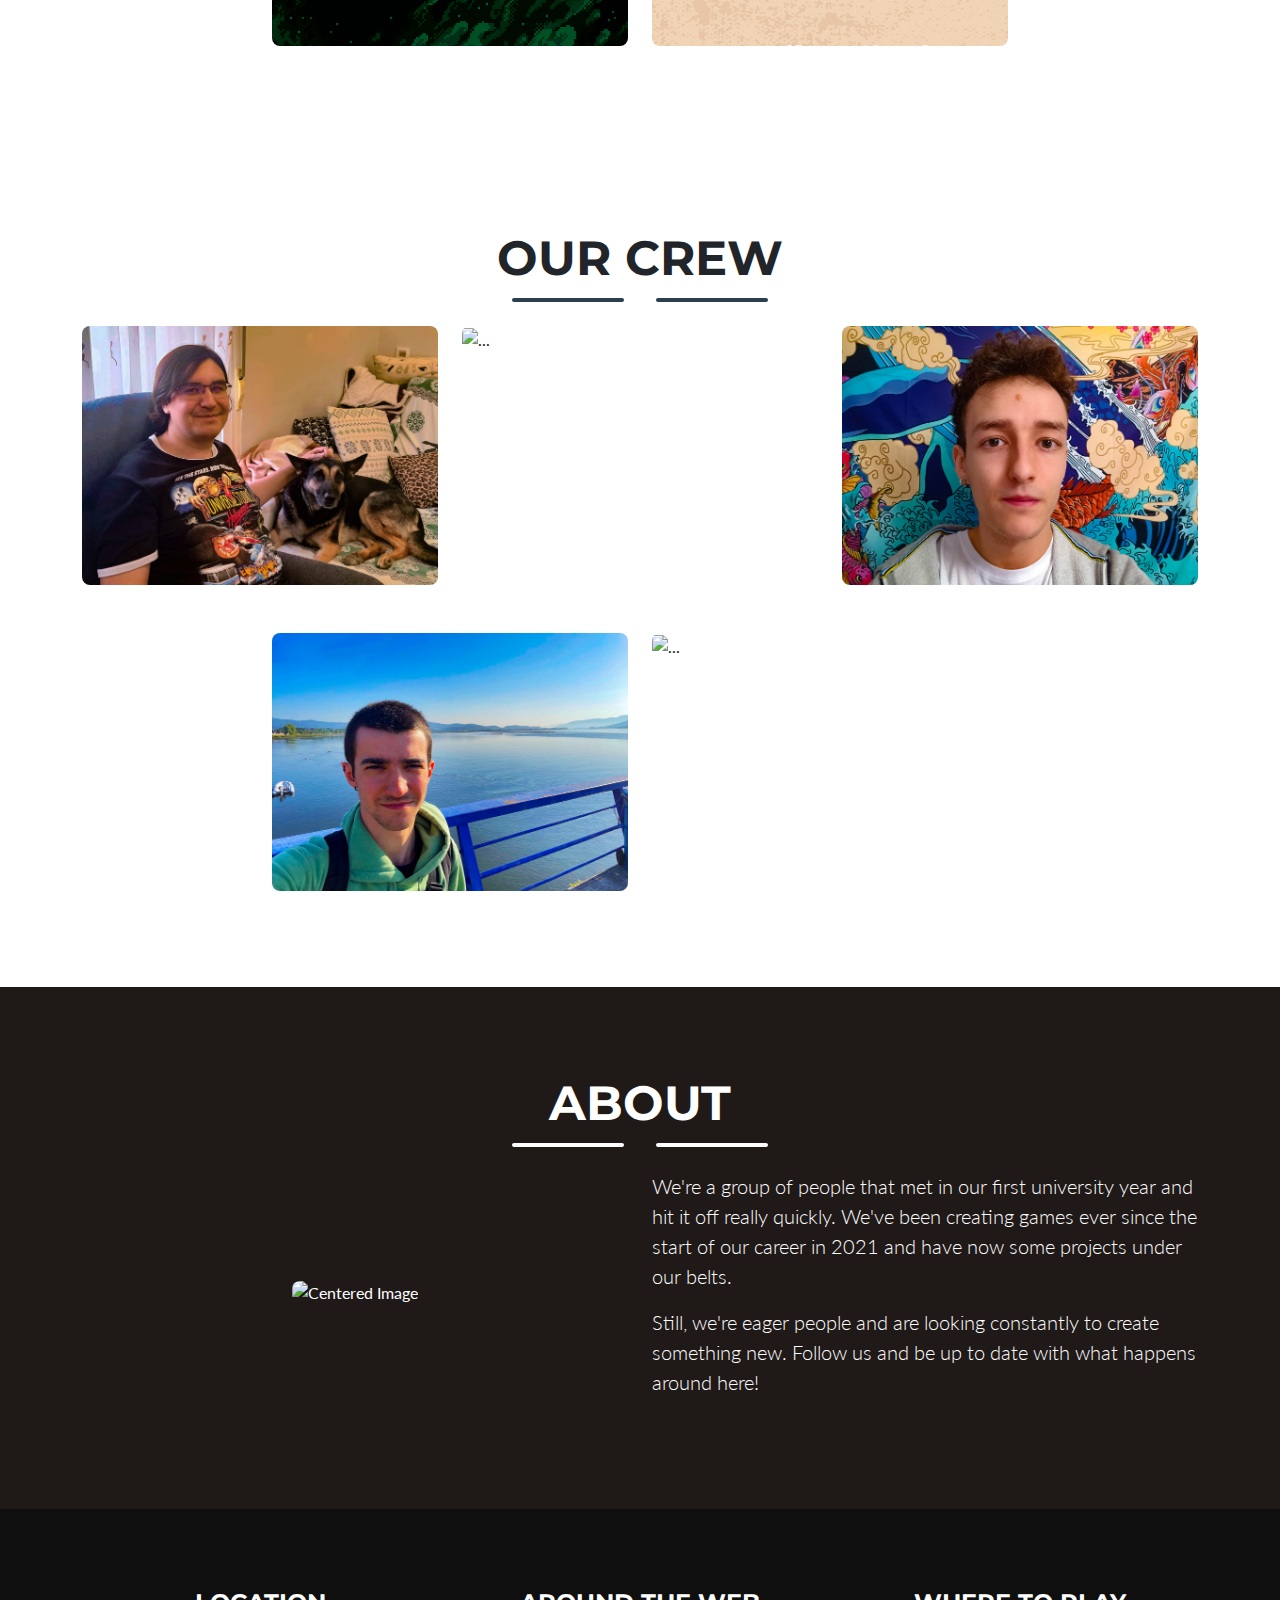
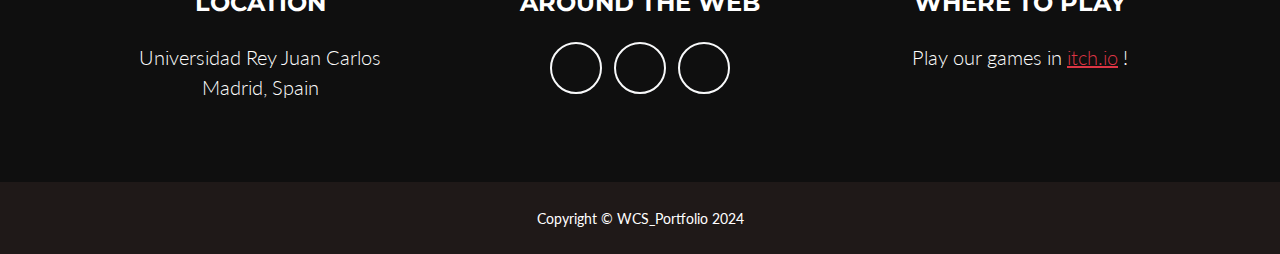
==== commit 33c30fd4: "Edición final de imagenes" ====
--- a/index.html
+++ b/index.html
@@ -146,7 +146,7 @@
                         <div class="portfolio-item-caption d-flex align-items-center justify-content-center h-100 w-100">
                             <div class="portfolio-item-caption-content text-center text-white"><i class="fas fa-plus fa-3x"></i></div>
                         </div>
-                        <img class="img-fluid" src="assets/img/Desarrolladores/JoseAntonioExterno.png" alt="..." />
+                        <img class="img-fluid" src="assets/img/Desarrolladores/JoseAntonioExterno.jpg" alt="..." />
                     </div>
                 </div>
                 <!-- Portfolio Tasia Item 2-->
@@ -164,7 +164,7 @@
                         <div class="portfolio-item-caption d-flex align-items-center justify-content-center h-100 w-100">
                             <div class="portfolio-item-caption-content text-center text-white"><i class="fas fa-plus fa-3x"></i></div>
                         </div>
-                        <img class="img-fluid" src="assets/img/Desarrolladores/JesusExterno.png" alt="..." />
+                        <img class="img-fluid" src="assets/img/Desarrolladores/JesusExterno.jpg" alt="..." />
                     </div>
                 </div>
                 <!-- Portfolio Jorge Item 4-->
@@ -535,7 +535,7 @@
                                     <!-- Content with Flexbox -->
                                     <div class="modal-body-content">
                                         <!-- Portfolio Modal - Image-->
-                                        <img class="img-fluid rounded mb-5 modal-image" src="assets/img/Desarrolladores/JoseAntonioInterno.png" alt="..." />
+                                        <img class="img-fluid rounded mb-5 modal-image" src="assets/img/Desarrolladores/JoseAntonioInterno.jpg" alt="..." />
                                         <!-- Portfolio Modal - Text Section -->
                                         <div class="text-container">
                                             <p class="mb-0"><strong>Presentation</strong></p>
@@ -634,7 +634,7 @@
                                     <!-- Content with Flexbox -->
                                     <div class="modal-body-content">
                                         <!-- Portfolio Modal - Image-->
-                                        <img class="img-fluid rounded mb-5 modal-image" src="assets/img/Desarrolladores/JesusInterno.png" alt="..." />
+                                        <img class="img-fluid rounded mb-5 modal-image" src="assets/img/Desarrolladores/JesusInterno.jpg" alt="..." />
                                         <!-- Portfolio Modal - Text Section -->
                                         <div class="text-container">
                                             <p class="mb-0"><strong>Presentation</strong></p>
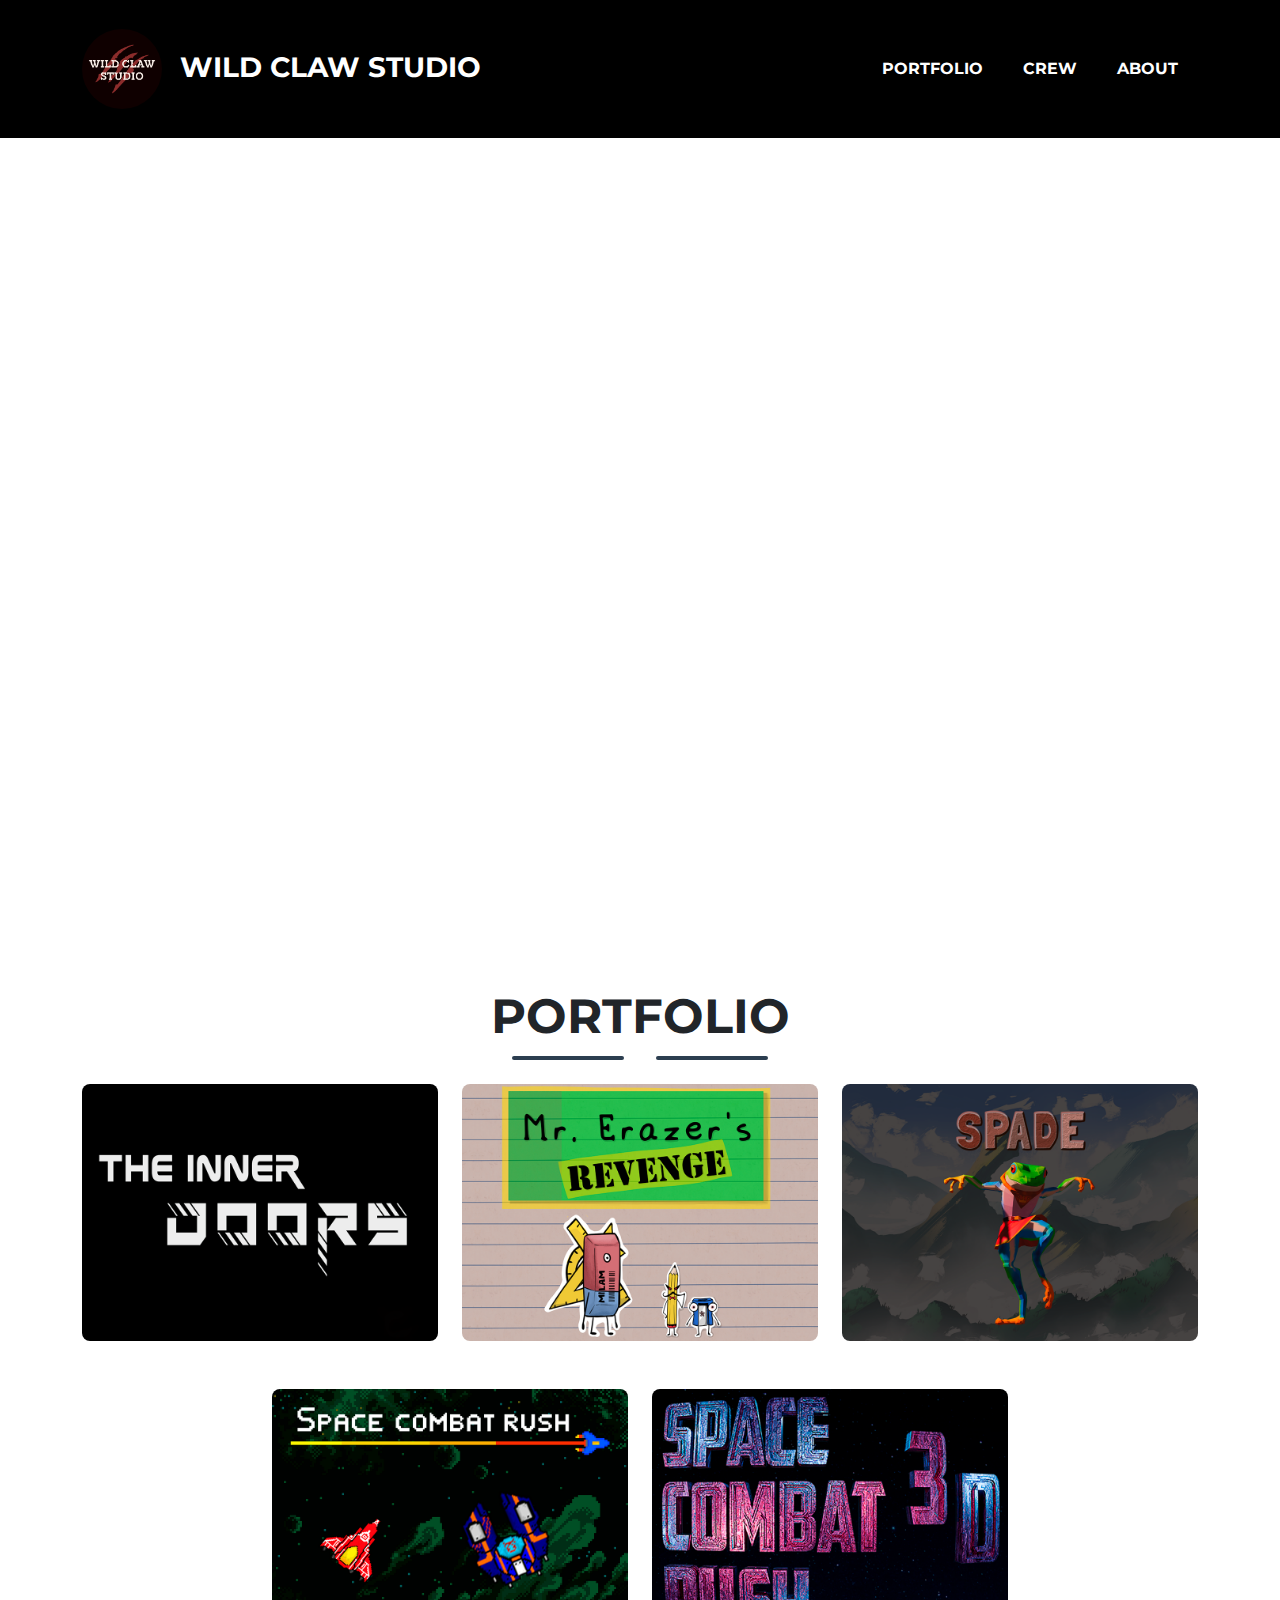
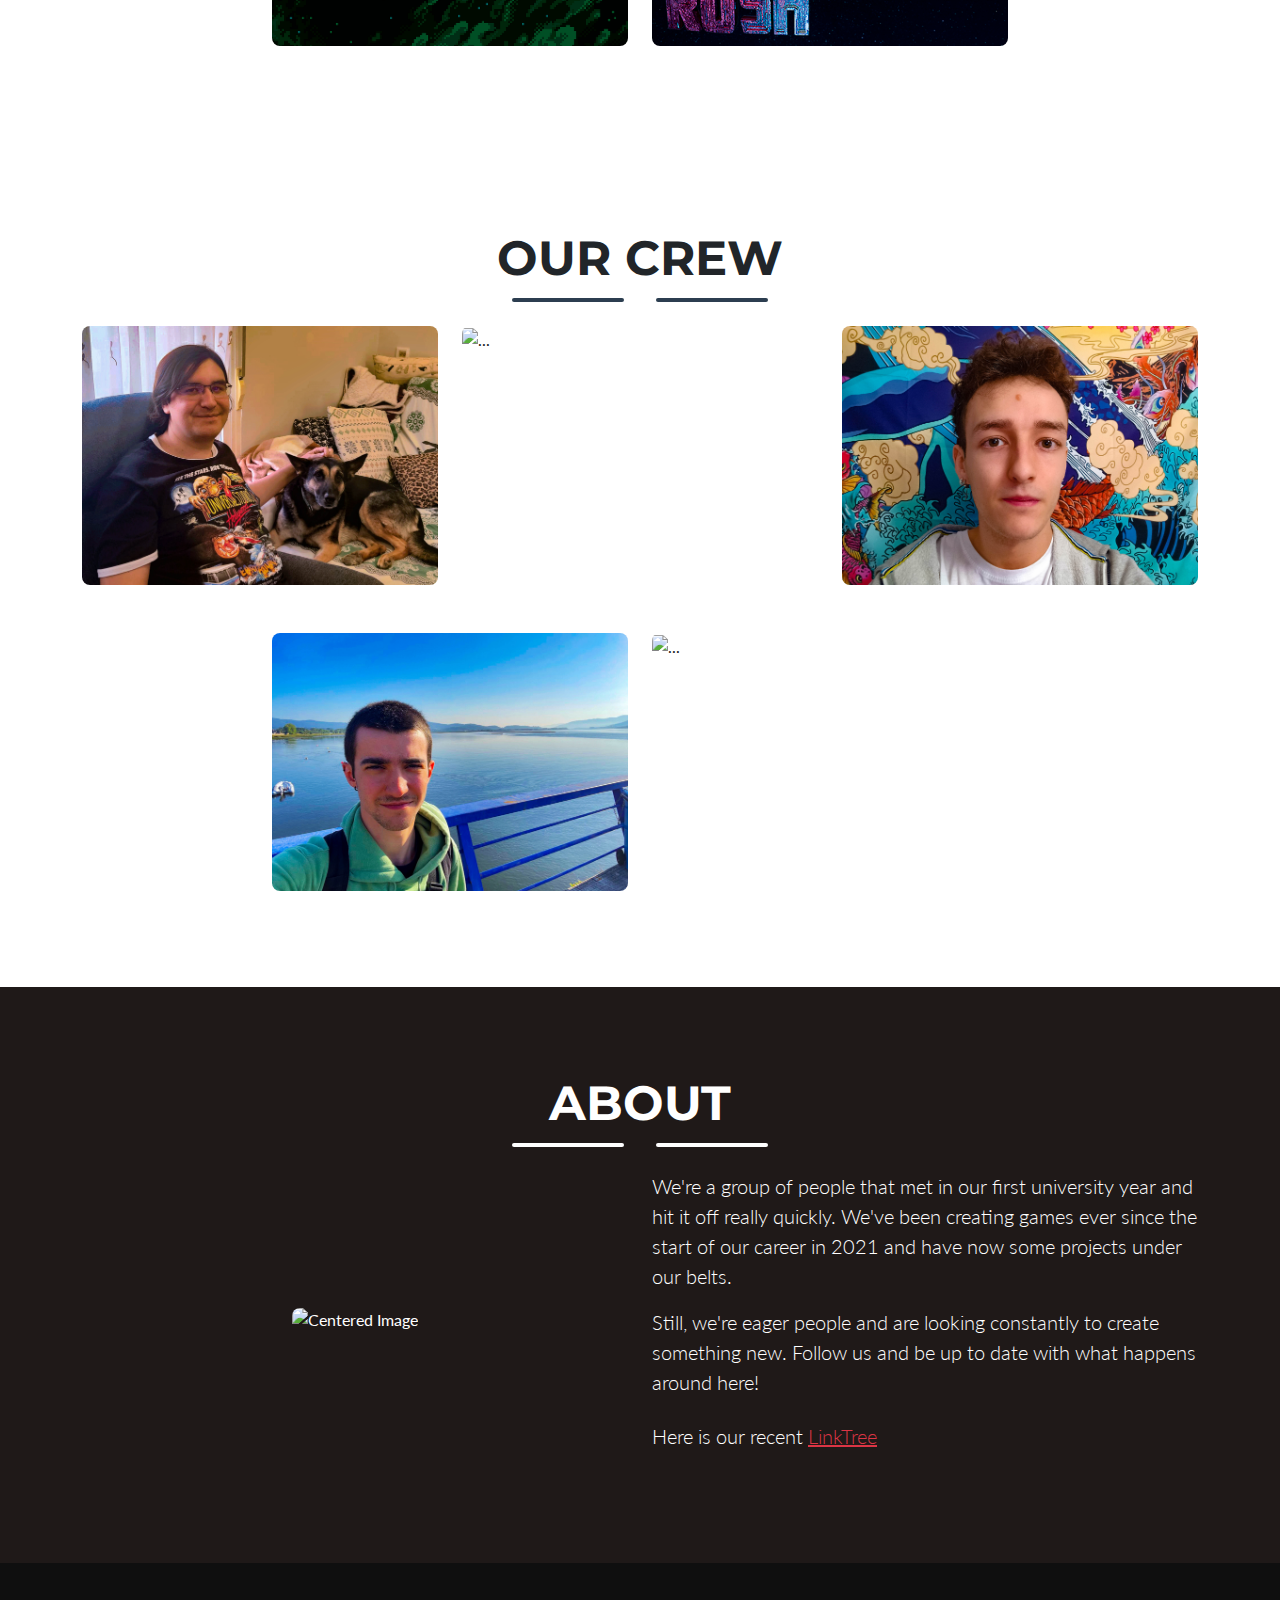
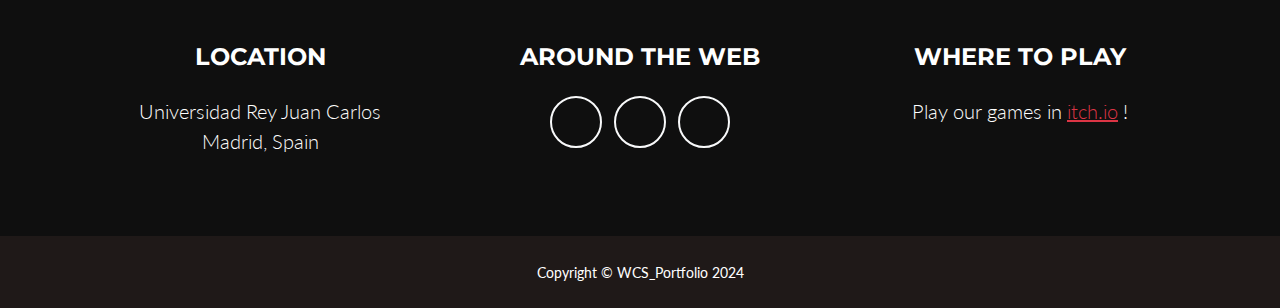
==== commit 71b0750e: "Actualización Portfolio SCR3D" ====
--- a/index.html
+++ b/index.html
@@ -208,7 +208,8 @@
                     </div>
                     <div class="col-lg-6"> <!-- Text column -->
                         <p class="lead mb-3">We're a group of people that met in our first university year and hit it off really quickly. We've been creating games ever since the start of our career in 2021 and have now some projects under our belts.</p>
-                        <p class="lead">Still, we're eager people and are looking constantly to create something new. Follow us and be up to date with what happens around here!</p>
+                        <p class="lead mb-4">Still, we're eager people and are looking constantly to create something new. Follow us and be up to date with what happens around here!</p>
+                        <p class="lead">Here is our recent <a href="https://linktr.ee/wildclawstudio">LinkTree</a></p>
                     </div>
                 </div>
             </div>
@@ -505,7 +506,8 @@
                                     <!-- Portfolio Modal - Text-->
                                     <p class="mb-0">The return of Space Combat Rush but better and in 3D! You will also be able to play from different computers now!</p>
                                     <p class="mb-4">Follow us on our social media and be the first to know when it's out!</p>
-                                    <p class="mb-4">You can also try testing our game on <a href="https://wild-claw-studio.itch.io/space-combat-rush-3d" target="_blank" rel="noopener noreferrer">Itch.io</a></p>
+                                    <p class="mb-4">WE ARE NOW IN OUR BETA RELEASE</p>
+                                    <p class="mb-4">Try testing our game on <a href="https://wild-claw-studio.itch.io/space-combat-rush-3d" target="_blank" rel="noopener noreferrer">Itch.io</a></p>
                                     <button class="btn btn-primary" data-bs-dismiss="modal">
                                         <i class="fas fa-xmark fa-fw"></i>
                                         Close Window
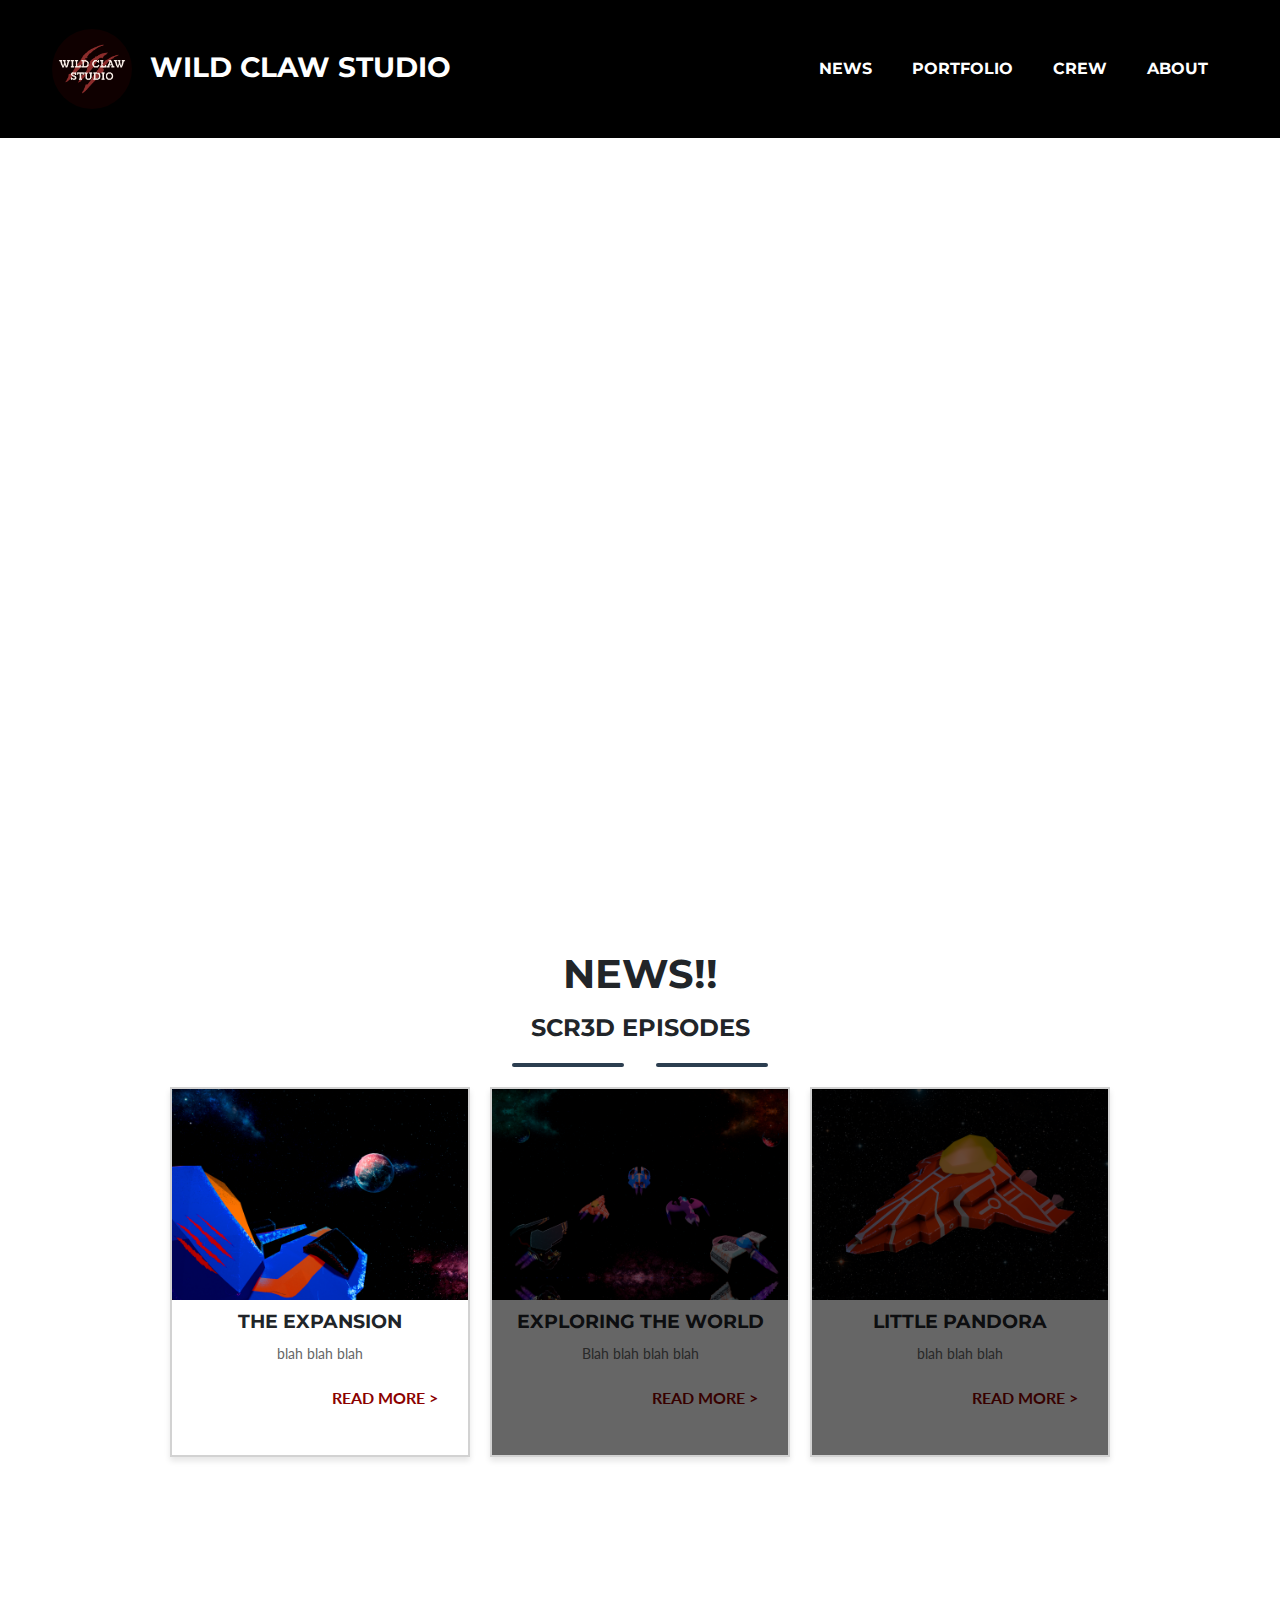
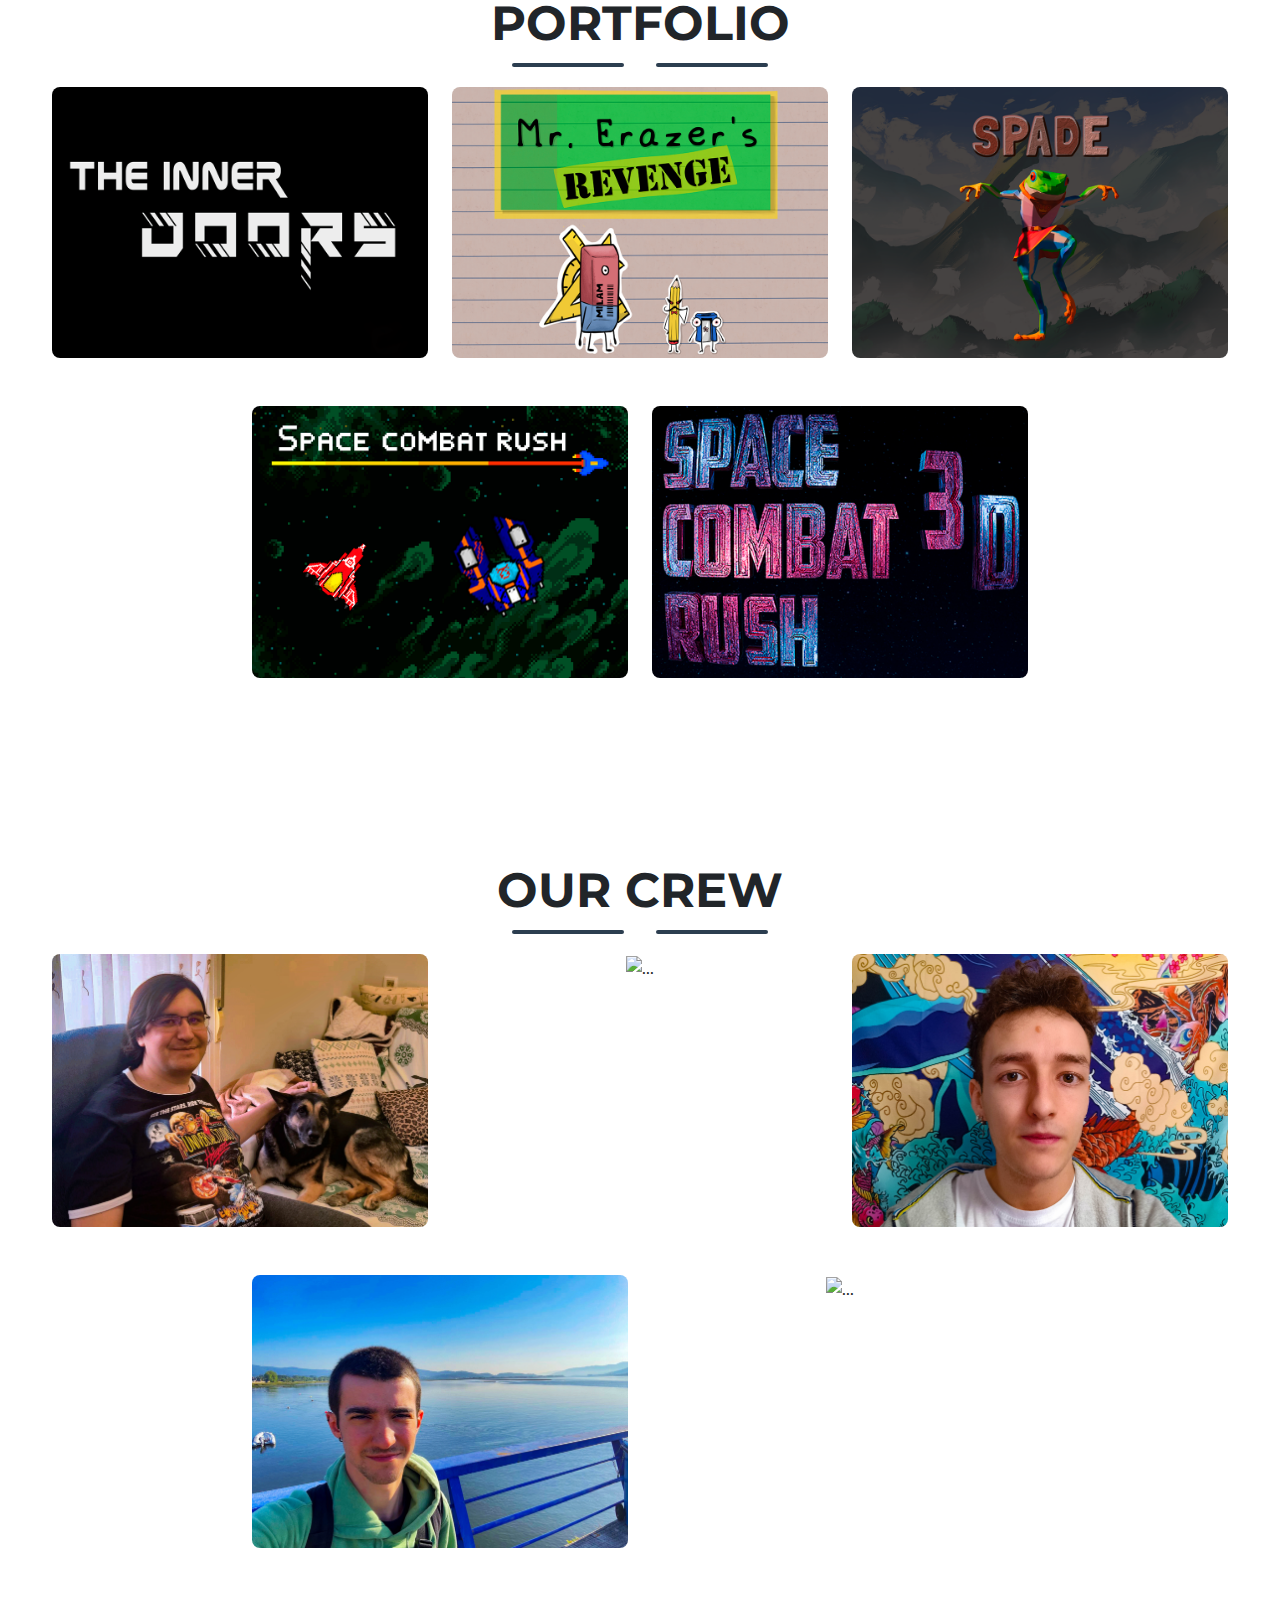
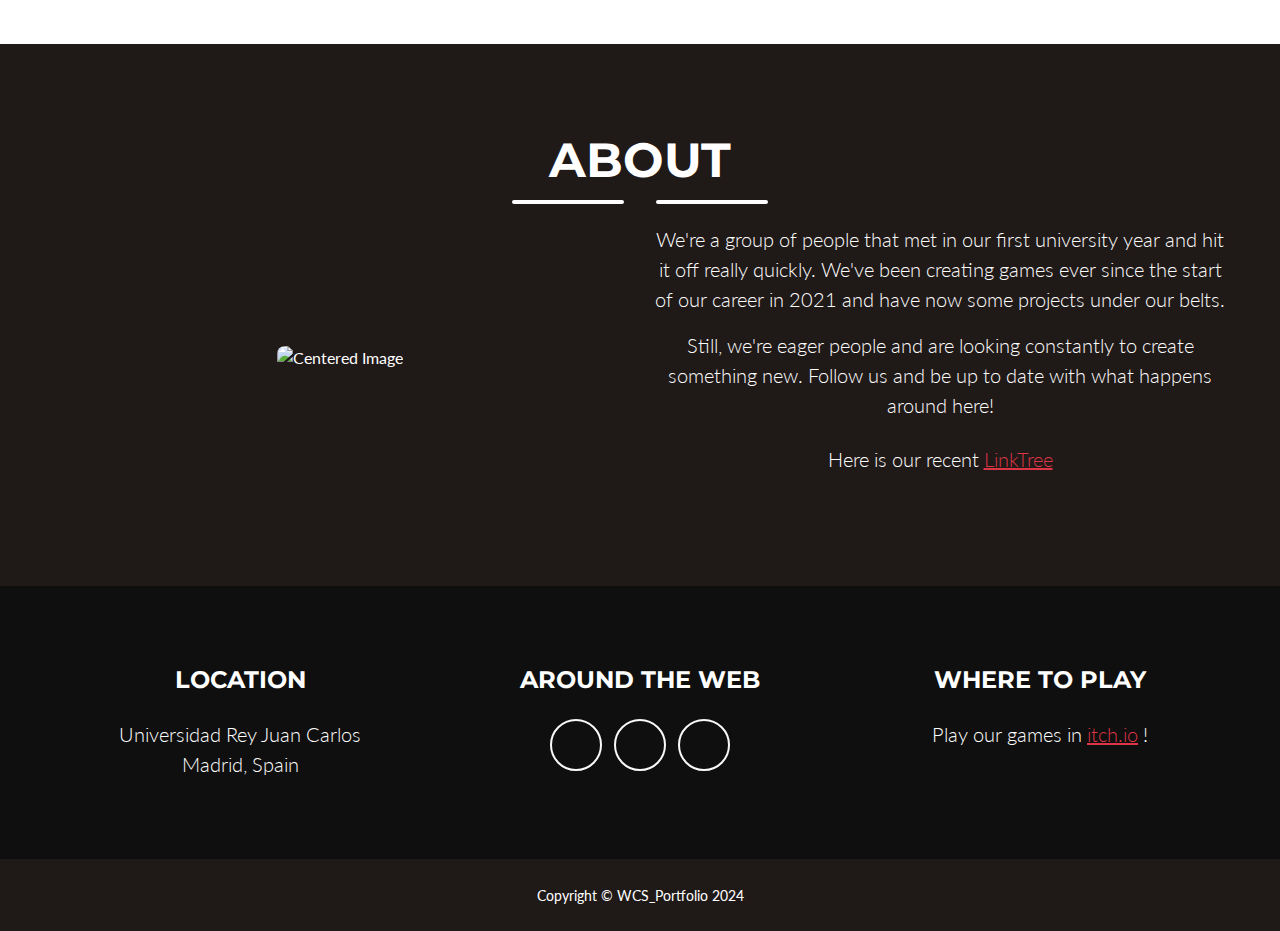
==== commit be10cf22: "Adición nueva sección noticias SCR3D" ====
--- a/index.html
+++ b/index.html
@@ -35,6 +35,7 @@
                 </button>
                 <div class="collapse navbar-collapse" id="navbarResponsive">
                     <ul class="navbar-nav ms-auto">
+                        <li class="nav-item mx-0 mx-lg-1"><a class="nav-link py-3 px-0 px-lg-3 rounded" href="#news">News</a></li>
                         <li class="nav-item mx-0 mx-lg-1"><a class="nav-link py-3 px-0 px-lg-3 rounded" href="#portfolio">Portfolio</a></li>
                         <li class="nav-item mx-0 mx-lg-1"><a class="nav-link py-3 px-0 px-lg-3 rounded" href="#Crew">Crew</a></li>
                         <li class="nav-item mx-0 mx-lg-1"><a class="nav-link py-3 px-0 px-lg-3 rounded" href="#about">About</a></li>
@@ -60,6 +61,57 @@
                 <p class="masthead-subheading font-weight-light mb-0">We claw our way to the top</p>
             </div>
         </header>
+
+
+
+        <!-- NOTICE SECTION-->
+        <section class="card-section" id="news">
+            <div class="container">
+                <!-- Notice Section Heading -->
+                <h2 class="page-section-heading text-center text-uppercase text-secondary mb-3">NEWS!!</h2>
+                <h4 class="text-center text-uppercase text-secondary mb-0">SCR3D EPISODES</h4>
+                <!-- Icon Divider -->
+                <div class="divider-custom">
+                    <div class="divider-custom-line"></div>
+                    <div class="divider-custom-icon"><i class="fas fa-star"></i></div>
+                    <div class="divider-custom-line"></div>
+                </div>
+
+                <!-- Card Container -->
+                <div class="card-container">
+
+                    <!--AVAILABLE card 1-->
+                    <div class="card">
+                        <a href="SCR3D_Episode1.html" class="card-link">
+                            <img src="assets/img/SCR3D_Episodes/SCR3D_Episode1.png" alt="Card 1">
+                            <h3 class="text-uppercase">THE EXPANSION</h3>
+                            <p>blah blah blah</p>
+                            <div class="button">READ MORE ></div>
+                        </a>
+                    </div>
+                    <!--LOCKED card 2-->
+                    <div class="card locked-card">
+                        <img src="assets/img/SCR3D_Episodes/SCR3D_Episode2.png" alt="Card 2">
+                        <h3 class="text-uppercase">Exploring the world</h3>
+                        <p>Blah blah blah blah</p>
+                        <a href="#" class="button">READ MORE ></a>
+                        <div class="overlay">
+                            <i class="fas fa-lock" style="font-size: 60px; position: absolute; top: 25%; left: 50%; transform: translateX(-50%);hover"></i> <!-- Lock Icon -->
+                        </div>
+                    </div>
+                    <!--LOCKED card 3-->
+                    <div class="card locked-card">
+                        <img src="assets/img/SCR3D_Episodes/SCR3D_Episode3.png" alt="Card 3">
+                        <h3 class="text-uppercase">little pandora</h3>
+                        <p>blah blah blah</p>
+                        <a href="#" class="button">READ MORE ></a>
+                        <div class="overlay">
+                            <i class="fas fa-lock" style="font-size: 60px; position: absolute; top: 25%; left: 50%; transform: translateX(-50%);"></i> <!-- Lock Icon -->
+                        </div>
+                    </div>
+                </div>
+            </div>
+        </section>
 
 
 
@@ -604,9 +656,10 @@
                                         <p class="mb-0"><strong>Wild Claw Studio projects she participated in</strong></p>
                                         <p class="mb-4 ms-3"> Mr Erazer's Revenge, The Inner Doors, SPADE, Space Combat Rush, Space Combat Rush 3D </p>
                                         <p class="mb-0"><strong>Links</strong> </p>
+                                        <p class="mb-0 ms-3"> Portfolio: <a href="https://tasiatas.github.io/">tasiatas.github.io</a> </p>
                                         <p class="mb-0 ms-3"> Instagram: <a href="https://www.instagram.com/tasiatasart/?__d=1%3Futm_source%3Dig_embed">@tasiatasart</a> </p>
                                         <p class="mb-0 ms-3"> Deviantart: <a href="https://www.deviantart.com/tasiatasart">tasiatasart</a> </p>
-                                        <p class="mb-4 ms-3"> Portfolio: <a href="">Soon</a> </p>
+                                        <p class="mb-4 ms-3"> LinkedIn: <a href="https://www.linkedin.com/in/tasitasart/">tasiatasart</a> </p>
                                     </div>
 
                                     <button class="btn btn-primary" data-bs-dismiss="modal">
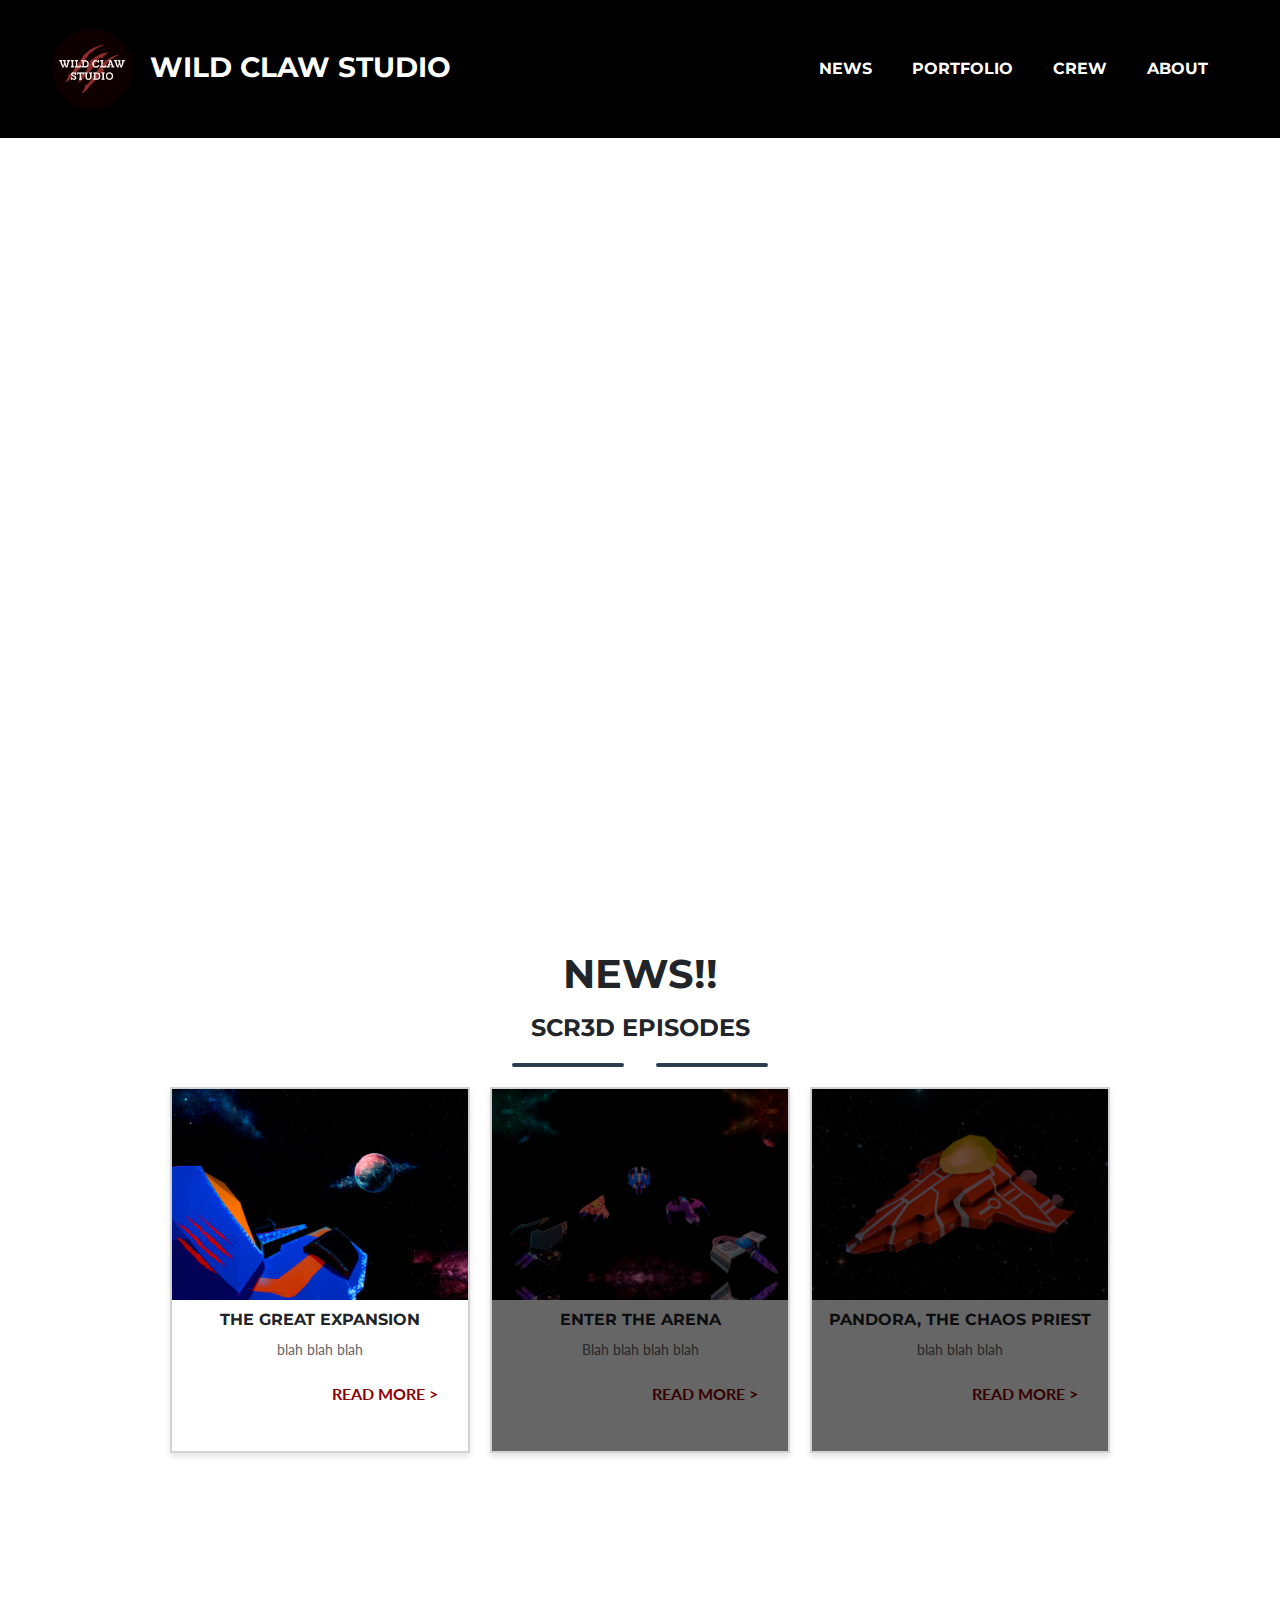
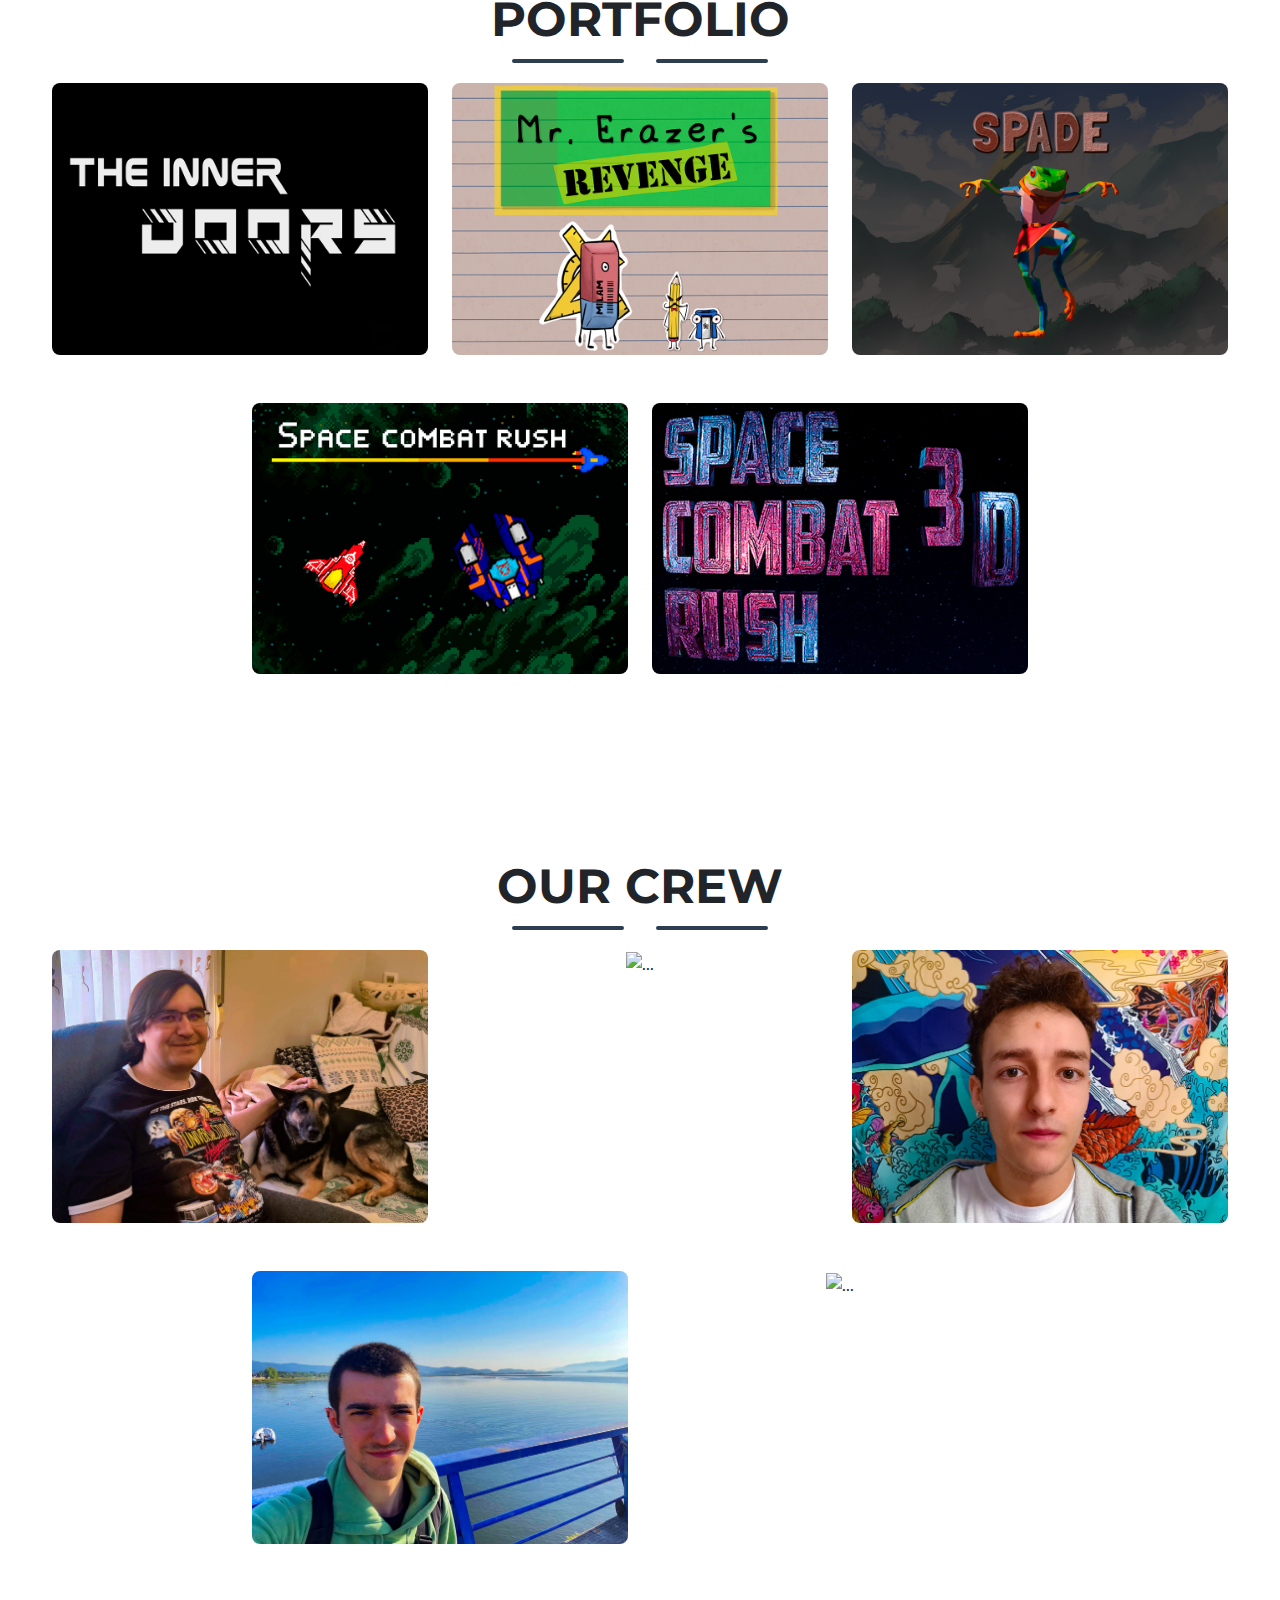
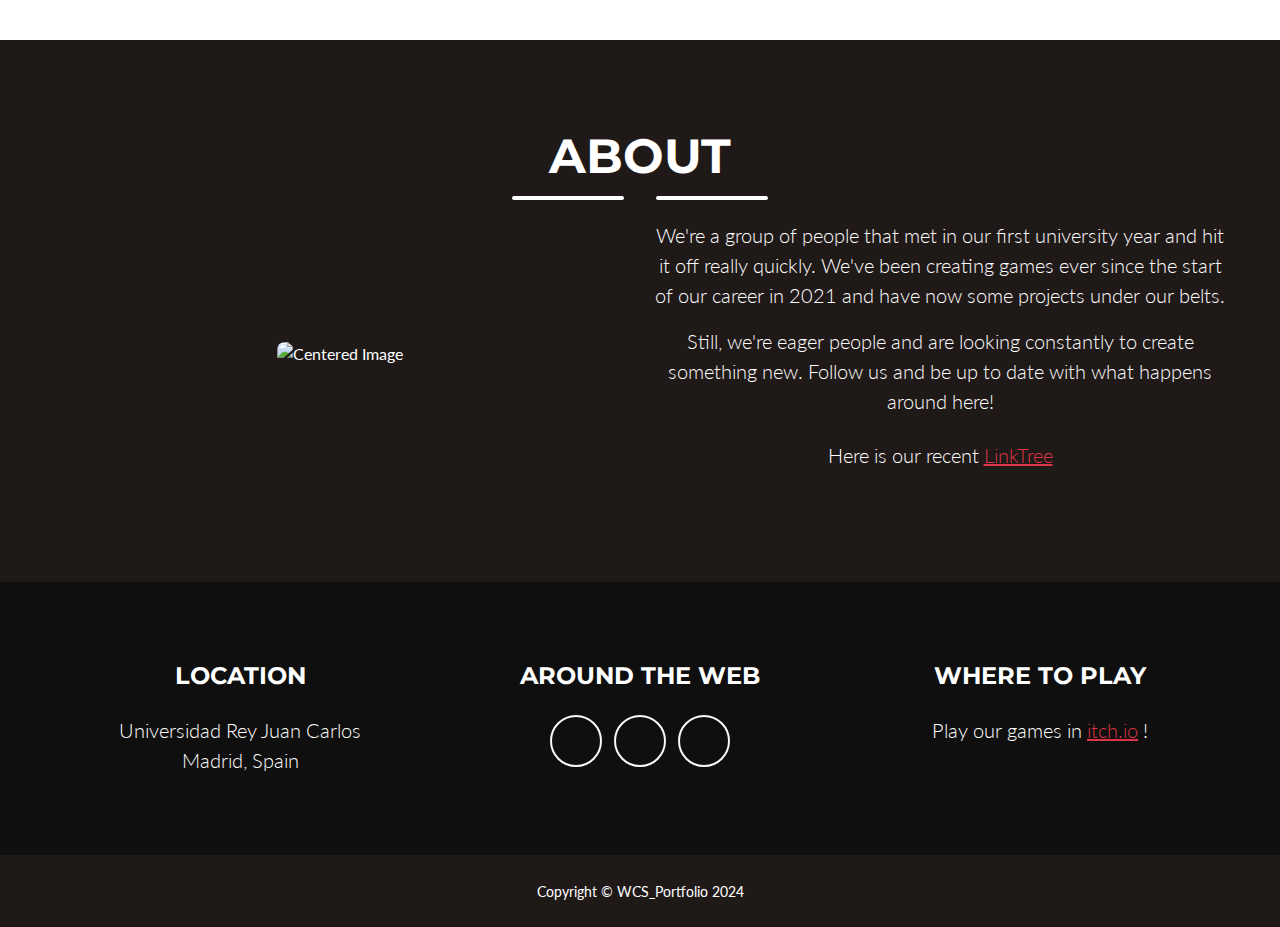
==== commit 19b41448: "Historia añadida episodio 1" ====
--- a/index.html
+++ b/index.html
@@ -84,7 +84,7 @@
                     <div class="card">
                         <a href="SCR3D_Episode1.html" class="card-link">
                             <img src="assets/img/SCR3D_Episodes/SCR3D_Episode1.png" alt="Card 1">
-                            <h3 class="text-uppercase">THE EXPANSION</h3>
+                            <h3 class="text-uppercase">THE GREAT EXPANSION</h3>
                             <p>blah blah blah</p>
                             <div class="button">READ MORE ></div>
                         </a>
@@ -92,7 +92,7 @@
                     <!--LOCKED card 2-->
                     <div class="card locked-card">
                         <img src="assets/img/SCR3D_Episodes/SCR3D_Episode2.png" alt="Card 2">
-                        <h3 class="text-uppercase">Exploring the world</h3>
+                        <h3 class="text-uppercase">enter the arena</h3>
                         <p>Blah blah blah blah</p>
                         <a href="#" class="button">READ MORE ></a>
                         <div class="overlay">
@@ -102,7 +102,7 @@
                     <!--LOCKED card 3-->
                     <div class="card locked-card">
                         <img src="assets/img/SCR3D_Episodes/SCR3D_Episode3.png" alt="Card 3">
-                        <h3 class="text-uppercase">little pandora</h3>
+                        <h3 class="text-uppercase">Pandora, the chaos priest</h3>
                         <p>blah blah blah</p>
                         <a href="#" class="button">READ MORE ></a>
                         <div class="overlay">
@@ -464,7 +464,7 @@
                                         <p class="mb-0">You like challenging games that just about screw with you?</p>
                                         <p class="mb-0">Everything is set so that you make a mistake.</p>
                                         <p class="mb-4">But you will be a nice person and help Foggy reach his destination, won't you?</p>
-                                        <p class="mb-0">You can play or first small demo, but be on the loop for when we release this game!</p>
+                                        <p class="mb-0">You can play our first small demo, but be on the loop for when we release this game!</p>
                                         <p class="mb-4">Download our game on <a href="https://wild-claw-studio.itch.io/spade" target="_blank" rel="noopener noreferrer">Itch.io</a></p>
                                         <button class="btn btn-primary" data-bs-dismiss="modal">
                                         <i class="fas fa-xmark fa-fw"></i>
@@ -556,10 +556,11 @@
                                     <!-- Portfolio Modal - Image-->
                                     <img class="img-fluid rounded mb-5" src="assets/img/portfolio/SCR3D.png" alt="..." />
                                     <!-- Portfolio Modal - Text-->
-                                    <p class="mb-0">The return of Space Combat Rush but better and in 3D! You will also be able to play from different computers now!</p>
-                                    <p class="mb-4">Follow us on our social media and be the first to know when it's out!</p>
-                                    <p class="mb-4">WE ARE NOW IN OUR BETA RELEASE</p>
-                                    <p class="mb-4">Try testing our game on <a href="https://wild-claw-studio.itch.io/space-combat-rush-3d" target="_blank" rel="noopener noreferrer">Itch.io</a></p>
+                                    <p class="mb-4">With the advancement of technology and space engineering, mankind has spread to the vast reaches of the cosmos. Amid this chaos, a new phenomenon has captured the galaxy's imagination: SPACE COMBAT RUSH—the ultimate deadly sport.</p>
+                                    <p class="mb-0">Who will fall?</p>
+                                    <p class="mb-0">Who will rise as the champion?</p>
+                                    <p class="mb-4">The answers await—in the arena.</p>
+                                    <p class="mb-4">Try our game on <a href="https://wild-claw-studio.itch.io/space-combat-rush-3d" target="_blank" rel="noopener noreferrer">Itch.io</a></p>
                                     <button class="btn btn-primary" data-bs-dismiss="modal">
                                         <i class="fas fa-xmark fa-fw"></i>
                                         Close Window
@@ -607,8 +608,9 @@
 
                                     <div class="text-container">
                                         <p class="mb-0"><strong>Links</strong> </p>
-                                        <p class="mb-0 ms-3"> Instagram: <a href="https://www.instagram.com/jagonmes/?hl=es">@jagonmes</a> </p>
-                                        <p class="mb-4 ms-3"> Others: <a href="">Soon</a> </p>
+                                        <p class="mb-0 ms-3"> Portfolio: <a href="https://jagonmes.github.io/portfolio/">Portfolio-JAGM</a> </p>
+                                        <p class="mb-0 ms-3"> LinkedIn: <a href="https://www.linkedin.com/in/jagonmes/">José Antonio</a> </p>
+                                        <p class="mb-4 ms-3"> Instagram: <a href="https://www.instagram.com/jagonmes/?hl=es">@jagonmes</a> </p>
                                     </div>
 
                                     <button class="btn btn-primary" data-bs-dismiss="modal">
@@ -659,7 +661,7 @@
                                         <p class="mb-0 ms-3"> Portfolio: <a href="https://tasiatas.github.io/">tasiatas.github.io</a> </p>
                                         <p class="mb-0 ms-3"> Instagram: <a href="https://www.instagram.com/tasiatasart/?__d=1%3Futm_source%3Dig_embed">@tasiatasart</a> </p>
                                         <p class="mb-0 ms-3"> Deviantart: <a href="https://www.deviantart.com/tasiatasart">tasiatasart</a> </p>
-                                        <p class="mb-4 ms-3"> LinkedIn: <a href="https://www.linkedin.com/in/tasitasart/">tasiatasart</a> </p>
+                                        <p class="mb-4 ms-3"> LinkedIn: <a href="https://www.linkedin.com/in/tasitasart/">Anastasia</a> </p>
                                     </div>
 
                                     <button class="btn btn-primary" data-bs-dismiss="modal">
@@ -707,9 +709,10 @@
                                         <p class="mb-0"><strong>Wild Claw Studio projects he participated in</strong></p>
                                         <p class="mb-4 ms-3"> Mr Erazer's Revenge, The Inner Doors, SPADE, Space Combat Rush, Space Combat Rush 3D </p>
                                         <p class="mb-0"><strong>Links</strong> </p>
+                                        <p class="mb-0 ms-3"> Portfolio: <a href="https://app.milanote.com/1T2sVK1ESReI7x?p=UDgmgJqAOji ">Milanote Jesús</a> </p>
                                         <p class="mb-0 ms-3"> Instagram: <a href="https://www.instagram.com/jesusbl24/">@jesusbl24</a> </p>
                                         <p class="mb-0 ms-3"> GitHub: <a href="https://github.com/JesusBL24">JesusBL24</a> </p>
-                                        <p class="mb-4 ms-3"> Portfolio: <a href="">Soon</a> </p>
+                                        <p class="mb-4 ms-3"> LinkedIn: <a href="https://www.linkedin.com/in/jesusbl/">Jesús</a> </p>
                                     </div>
 
                                     <button class="btn btn-primary" data-bs-dismiss="modal">
@@ -758,8 +761,8 @@
                                         <p class="mb-4 ms-3"> Mr Erazer's Revenge, The Inner Doors, SPADE, Space Combat Rush, Space Combat Rush 3D </p>
                                         <p class="mb-0"><strong>Links</strong> </p>
                                         <p class="mb-0 ms-3"> Instagram: <a href=" https://www.instagram.com/jorge_jxe/?hl=es">@jorge_jxe</a> </p>
-                                        <p class="mb-0 ms-3"> Linkedin: <a href="https://www.linkedin.com/in/jorge-juan-xucl%C3%A1-esparza-36b960250/">Jorge Juan Xuclá Esparza</a> </p>
-                                        <p class="mb-4 ms-3"> Portfolio: <a href="">Soon</a> </p>
+                                        <p class="mb-0 ms-3"> Linkedin: <a href="https://www.linkedin.com/in/jorge-juan-xucl%C3%A1-esparza-36b960250/">Jorge Juan</a> </p>
+                                        <p class="mb-4 ms-3"> Portfolio: <a href="https://lordorco.github.io/">LordOrco's Portfolio</a> </p>
                                     </div>
 
                                     <button class="btn btn-primary" data-bs-dismiss="modal">
@@ -807,8 +810,10 @@
                                         <p class="mb-0"><strong>Wild Claw Studio projects he participated in</strong></p>
                                         <p class="mb-4 ms-3"> Mr Erazer's Revenge, The Inner Doors, Space Combat Rush, Space Combat Rush 3D </p>
                                         <p class="mb-0"><strong>Links</strong> </p>
+                                        <p class="mb-0 ms-3"> Portfolio: <a href="https://miekl13.github.io/PortFolio/">PortFolio</a> </p>
                                         <p class="mb-0 ms-3"> Instagram: <a href="https://www.instagram.com/mikel.1305?igsh=MTZlNmkwNnMzanpteg==">@mikel13</a> </p>
-                                        <p class="mb-4 ms-3"> Linkedin: <a href="https://www.linkedin.com/in/miguel-angel-jmenez-montemayor-82b39a325/">Miguel Ángel Jiménez Montemayor</a> </p>
+                                        <p class="mb-0 ms-3"> GitHub: <a href="https://github.com/miekl13">miekel13</a> </p>
+                                        <p class="mb-4 ms-3"> Linkedin: <a href="https://www.linkedin.com/in/miguel-angel-jmenez-montemayor-82b39a325/">Miguel Ángel</a> </p>
                                     </div>
 
                                     <button class="btn btn-primary" data-bs-dismiss="modal">
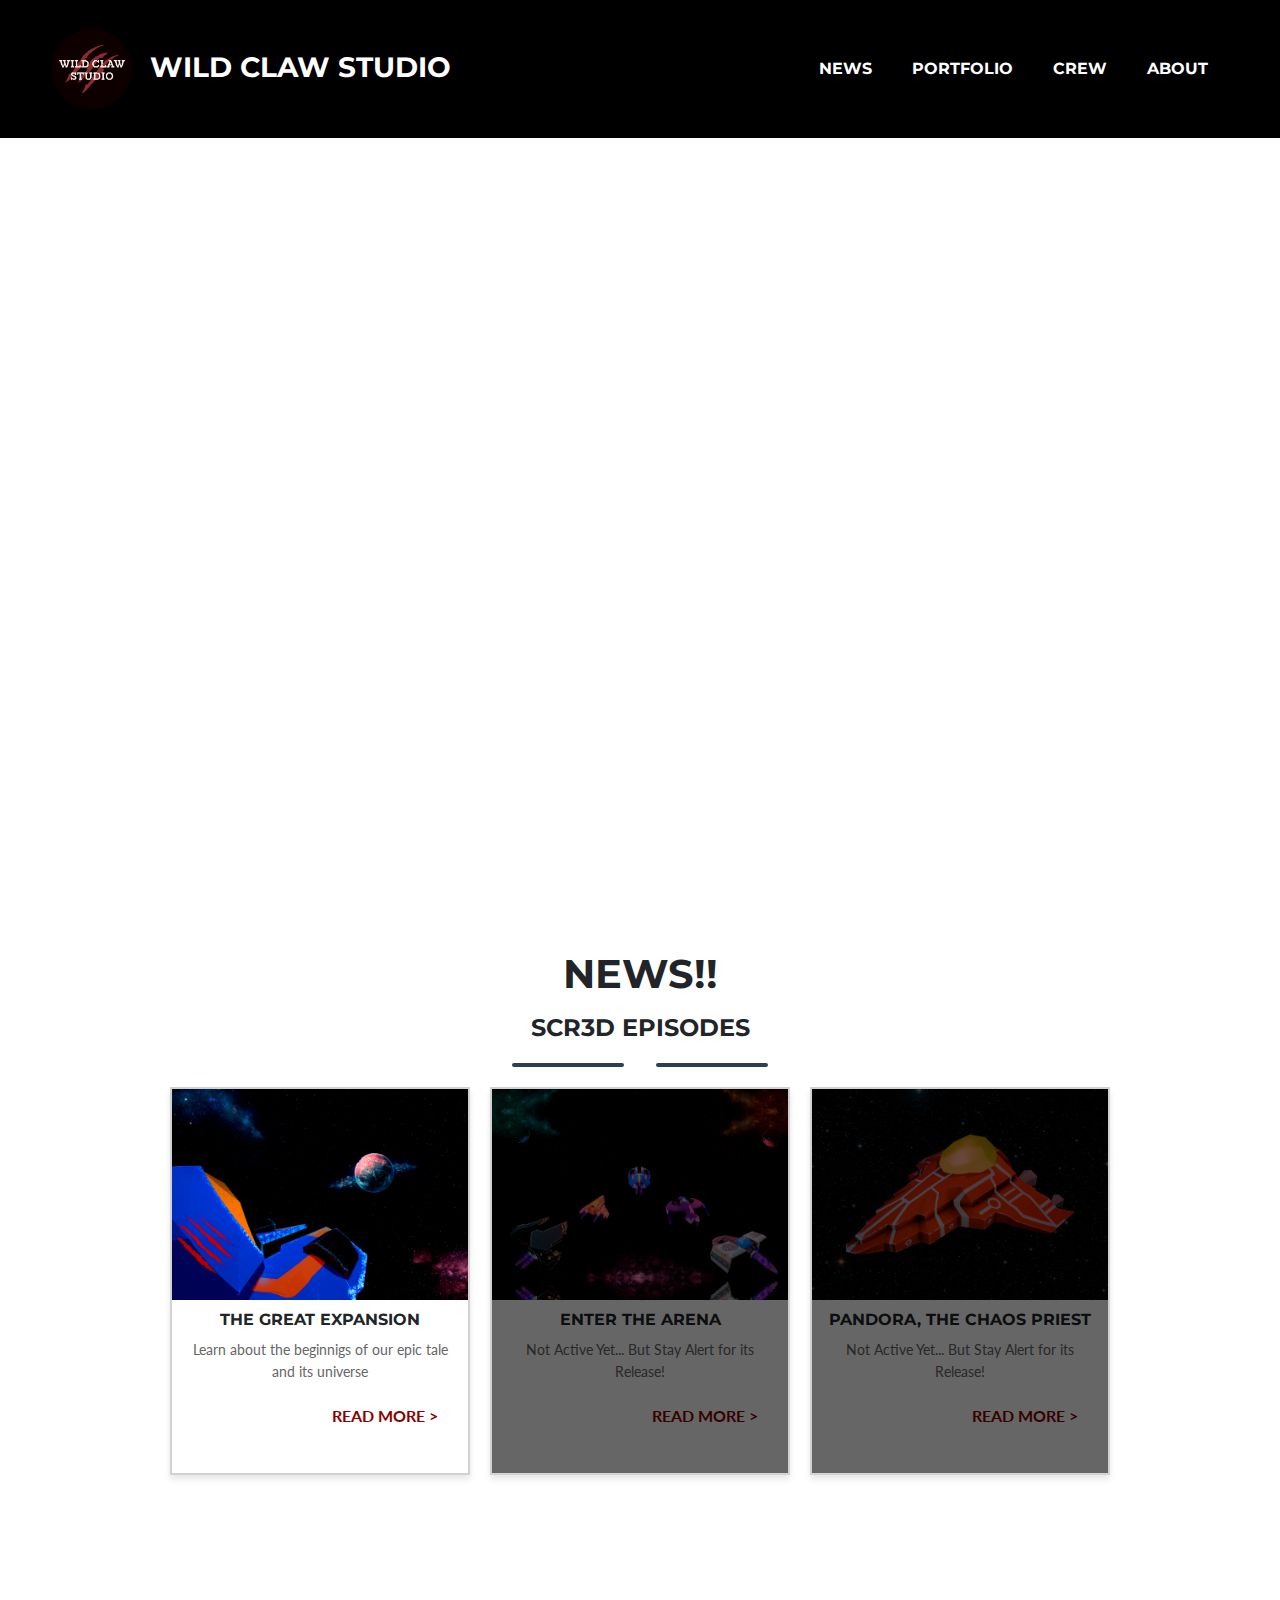
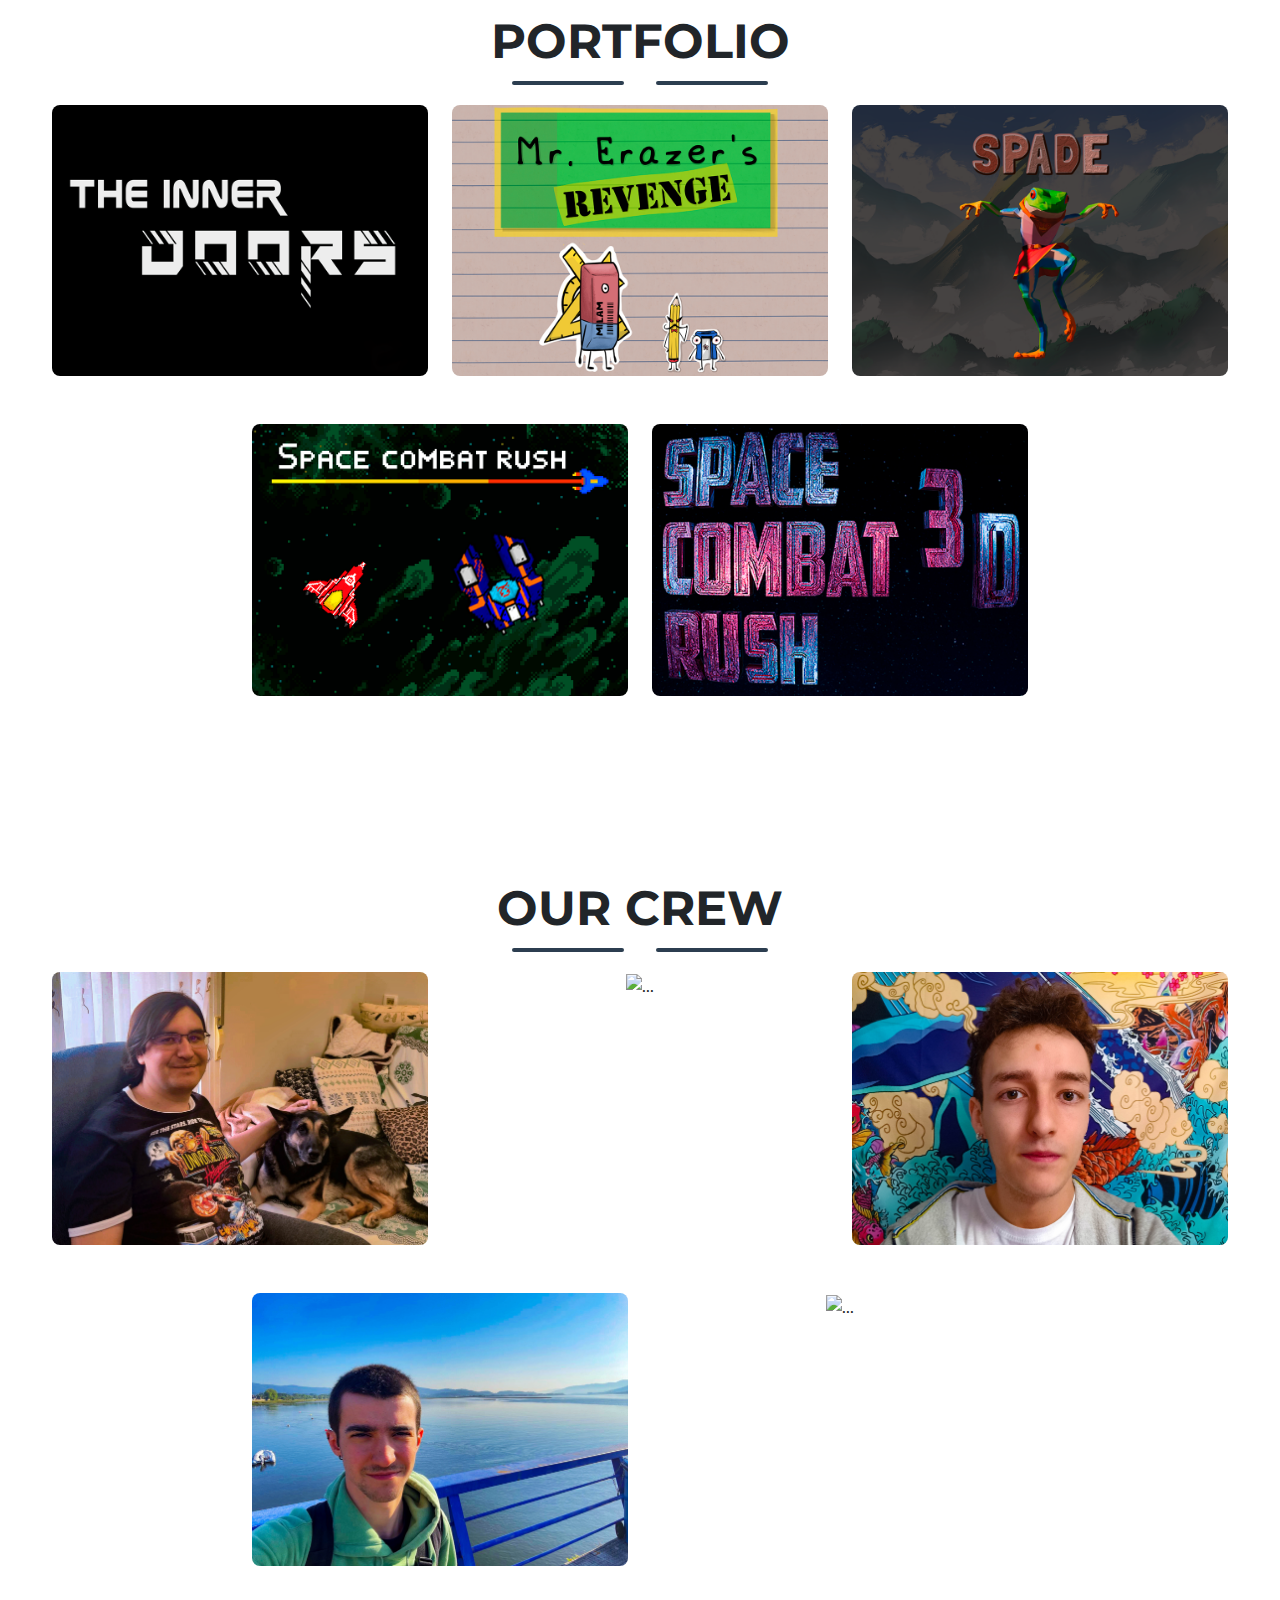
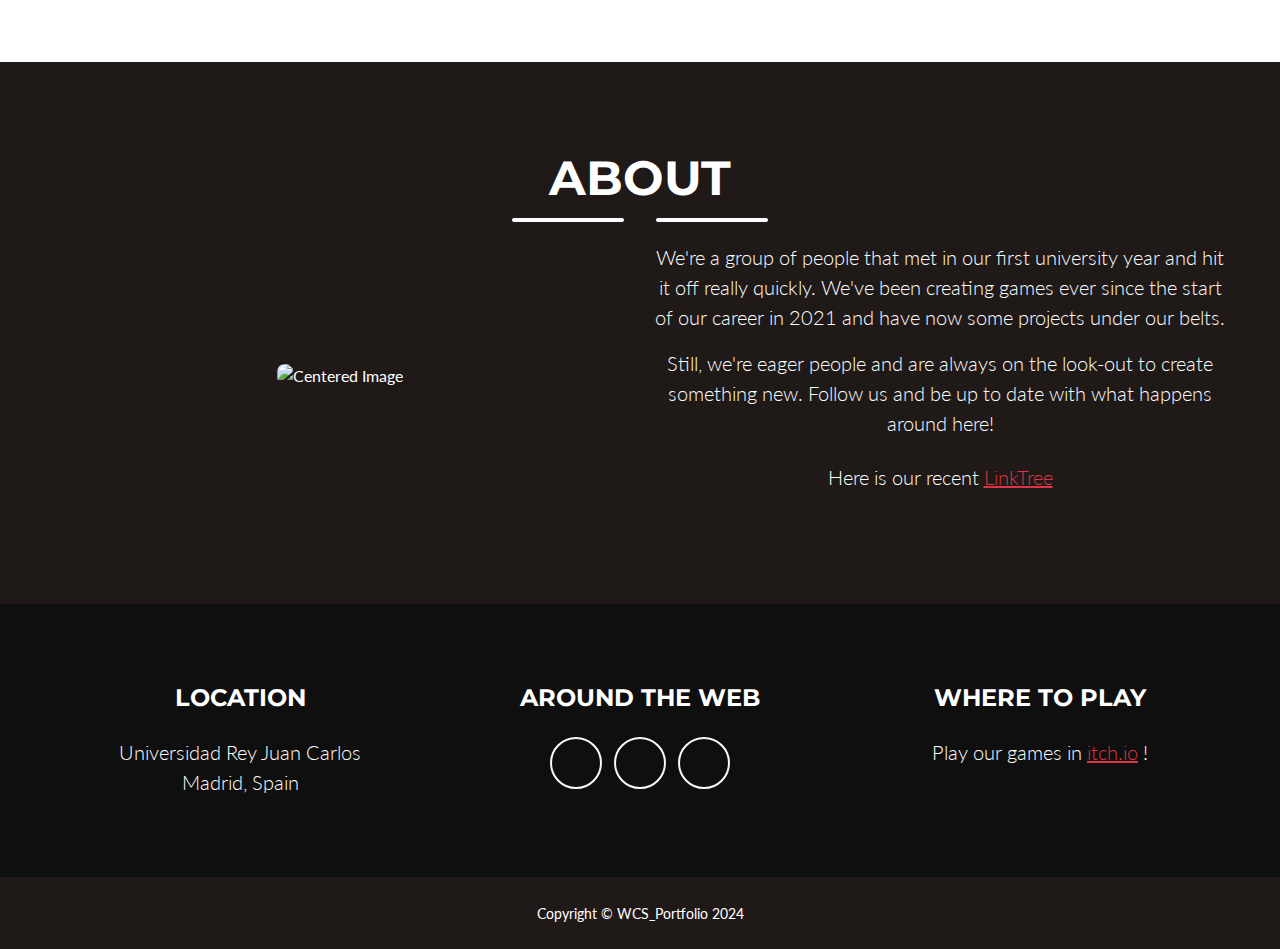
==== commit c8bc8524: "adición pequeños resumenes de las expansiones" ====
--- a/index.html
+++ b/index.html
@@ -85,7 +85,7 @@
                         <a href="SCR3D_Episode1.html" class="card-link">
                             <img src="assets/img/SCR3D_Episodes/SCR3D_Episode1.png" alt="Card 1">
                             <h3 class="text-uppercase">THE GREAT EXPANSION</h3>
-                            <p>blah blah blah</p>
+                            <p>Learn about the beginnigs of our epic tale and its universe</p>
                             <div class="button">READ MORE ></div>
                         </a>
                     </div>
@@ -93,7 +93,7 @@
                     <div class="card locked-card">
                         <img src="assets/img/SCR3D_Episodes/SCR3D_Episode2.png" alt="Card 2">
                         <h3 class="text-uppercase">enter the arena</h3>
-                        <p>Blah blah blah blah</p>
+                        <p>Not Active Yet... But Stay Alert for its Release!</p>
                         <a href="#" class="button">READ MORE ></a>
                         <div class="overlay">
                             <i class="fas fa-lock" style="font-size: 60px; position: absolute; top: 25%; left: 50%; transform: translateX(-50%);hover"></i> <!-- Lock Icon -->
@@ -103,7 +103,7 @@
                     <div class="card locked-card">
                         <img src="assets/img/SCR3D_Episodes/SCR3D_Episode3.png" alt="Card 3">
                         <h3 class="text-uppercase">Pandora, the chaos priest</h3>
-                        <p>blah blah blah</p>
+                        <p>Not Active Yet... But Stay Alert for its Release!</p>
                         <a href="#" class="button">READ MORE ></a>
                         <div class="overlay">
                             <i class="fas fa-lock" style="font-size: 60px; position: absolute; top: 25%; left: 50%; transform: translateX(-50%);"></i> <!-- Lock Icon -->
@@ -260,7 +260,7 @@
                     </div>
                     <div class="col-lg-6"> <!-- Text column -->
                         <p class="lead mb-3">We're a group of people that met in our first university year and hit it off really quickly. We've been creating games ever since the start of our career in 2021 and have now some projects under our belts.</p>
-                        <p class="lead mb-4">Still, we're eager people and are looking constantly to create something new. Follow us and be up to date with what happens around here!</p>
+                        <p class="lead mb-4">Still, we're eager people and are always on the look-out to create something new. Follow us and be up to date with what happens around here!</p>
                         <p class="lead">Here is our recent <a href="https://linktr.ee/wildclawstudio">LinkTree</a></p>
                     </div>
                 </div>
